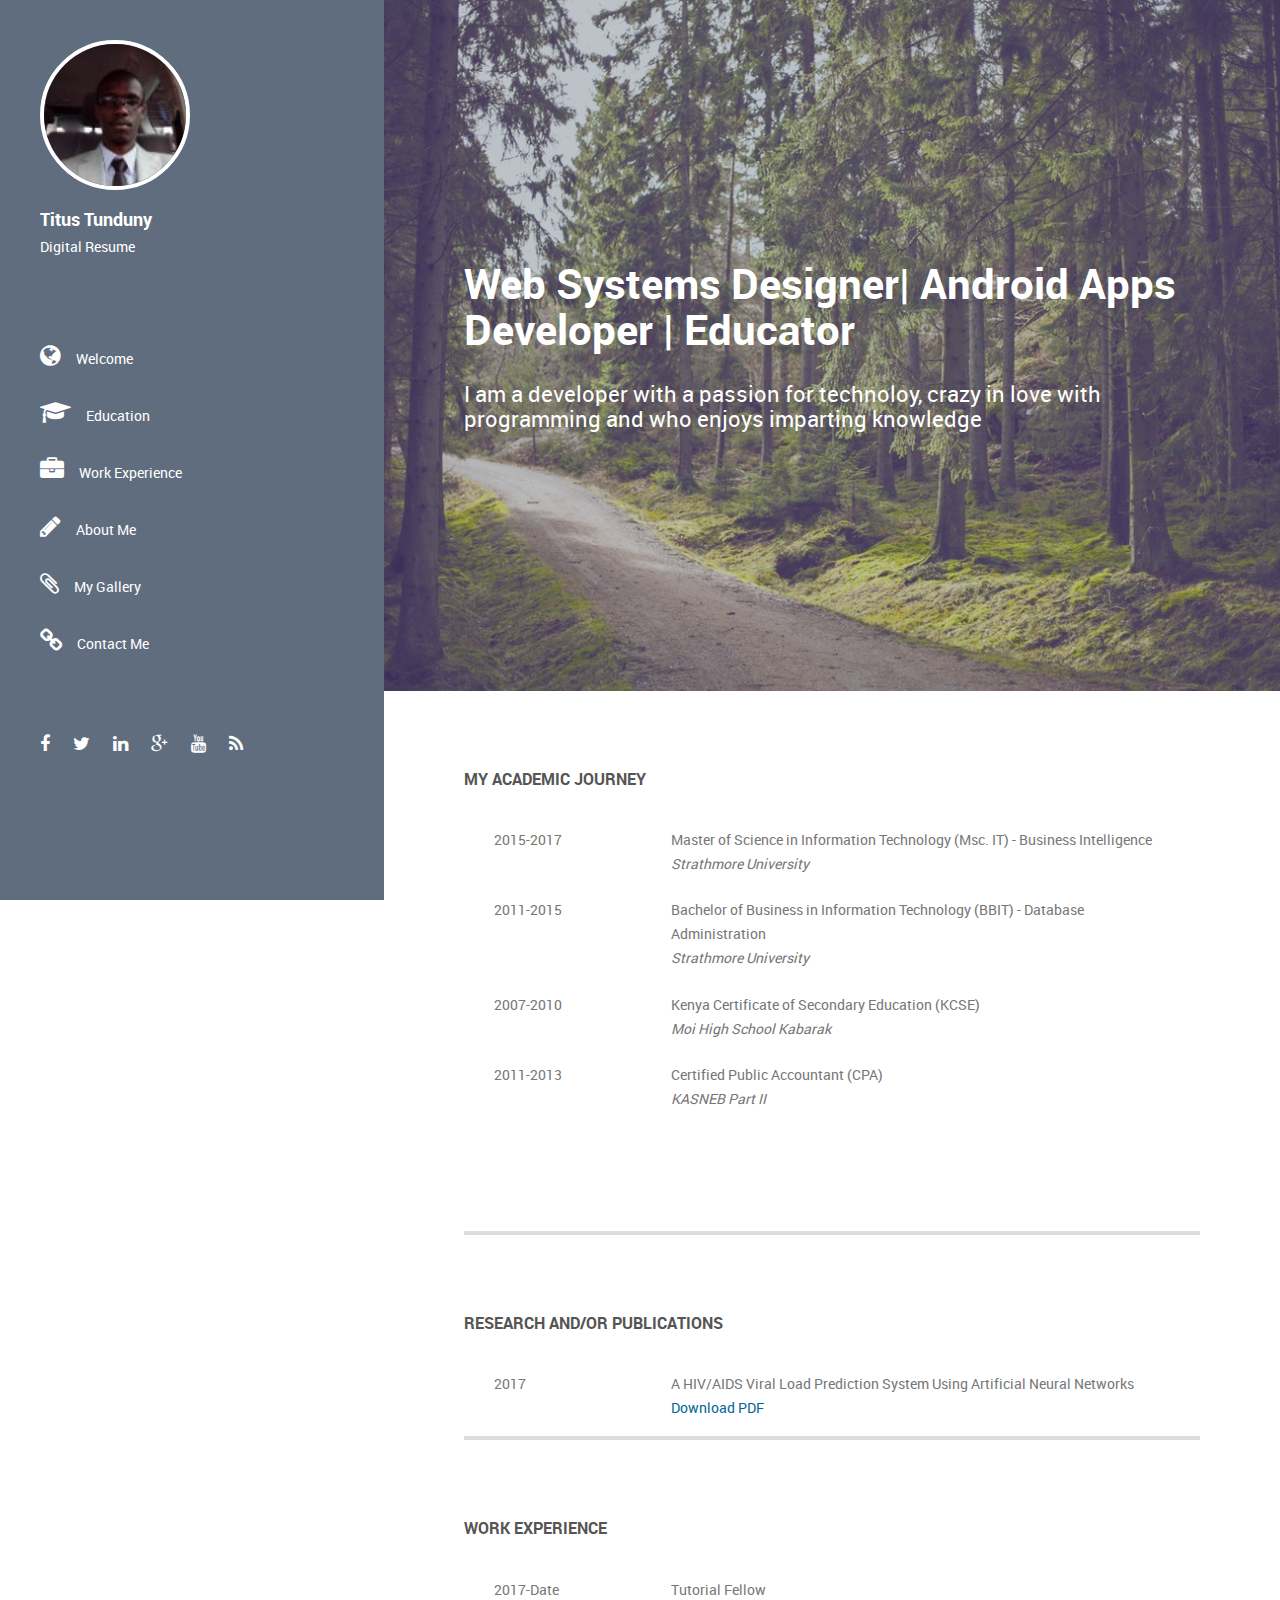
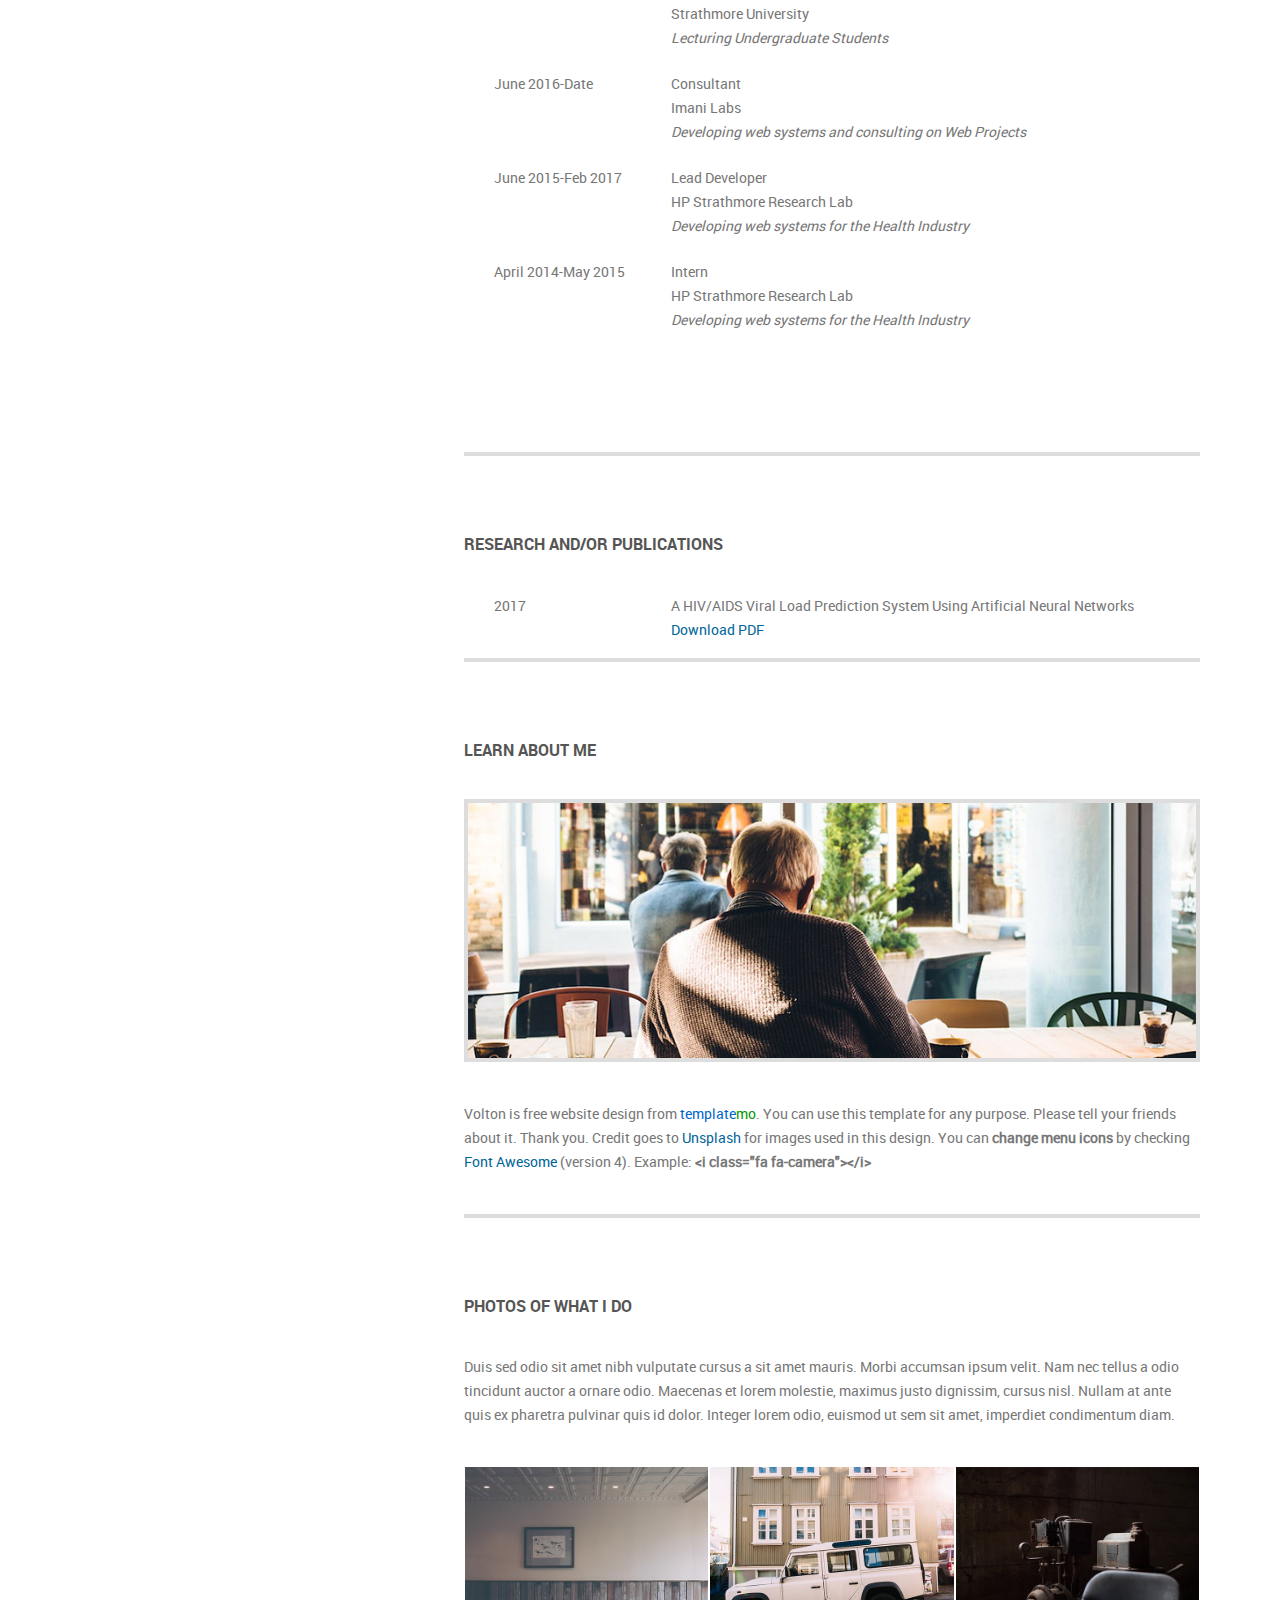
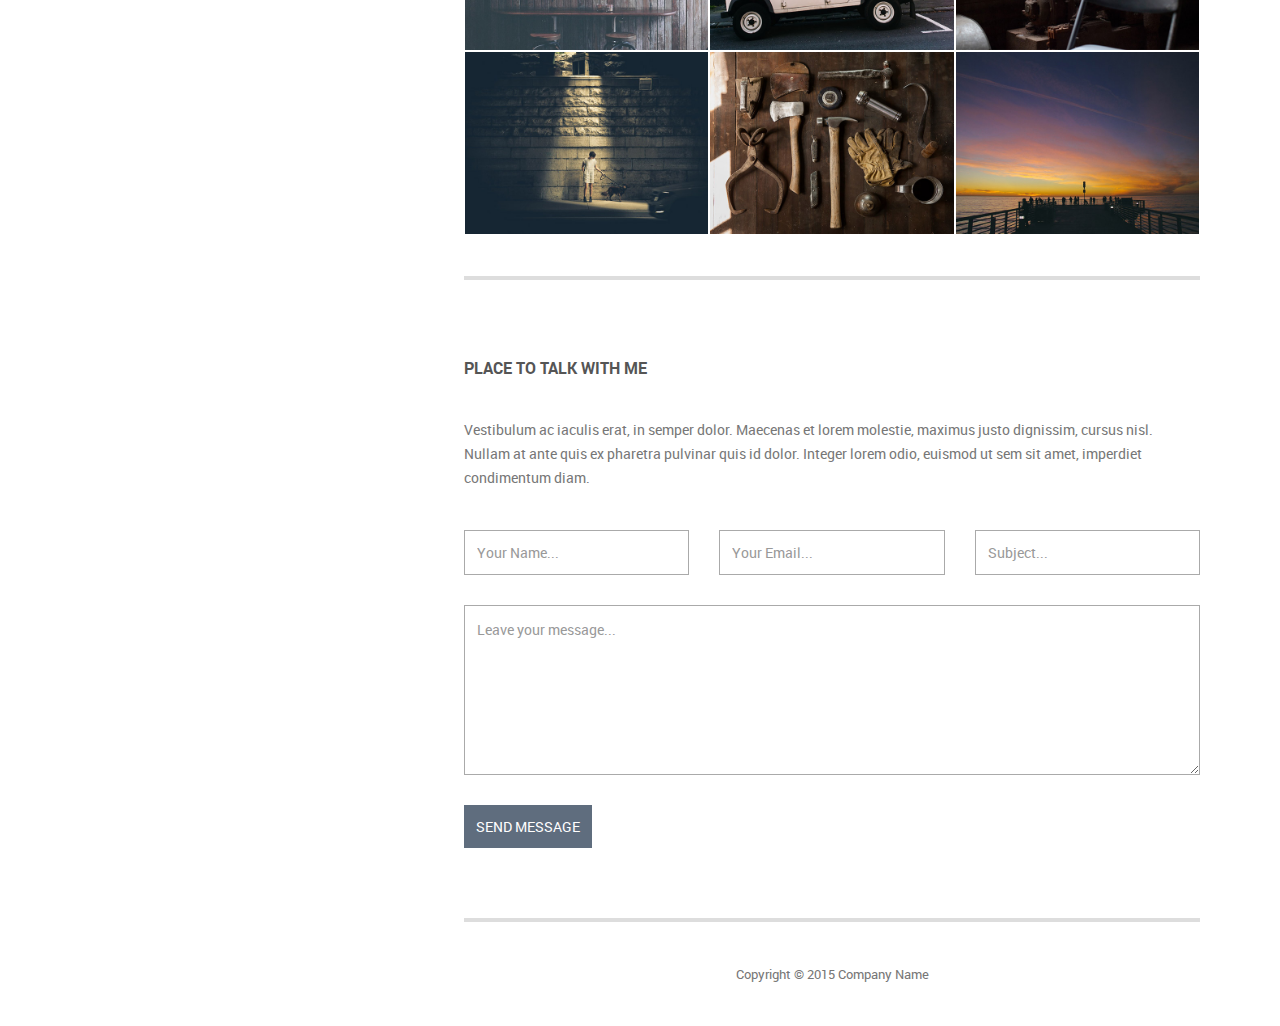
==== index.html @ 6cfdad24 "Initial Commit Files" ====
<!DOCTYPE html>
<!--[if lt IE 7]>      <html class="no-js lt-ie9 lt-ie8 lt-ie7"> <![endif]-->
<!--[if IE 7]>         <html class="no-js lt-ie9 lt-ie8"> <![endif]-->
<!--[if IE 8]>         <html class="no-js lt-ie9"> <![endif]-->
<!--[if gt IE 8]><!--> <html class="no-js"> <!--<![endif]-->
    <head>
        <meta charset="utf-8">
        <meta http-equiv="X-UA-Compatible" content="IE=edge">
        <title>Titus Tunduny| Resume </title>
        <meta name="description" content="">
        <!-- 
    	Volton Template
    	http://www.templatemo.com/tm-441-volton
        -->
        <meta name="viewport" content="width=device-width, initial-scale=1">
        
        <link rel="stylesheet" href="css/normalize.css">
        <link rel="stylesheet" href="css/font-awesome.css">
        <link rel="stylesheet" href="css/bootstrap.min.css">
        <link rel="stylesheet" href="css/templatemo-style.css">
        <script src="js/vendor/modernizr-2.6.2.min.js"></script>
    </head>
    <body>
        <!--[if lt IE 7]>
            <p class="browsehappy">You are using an <strong>outdated</strong> browser. Please <a href="http://browsehappy.com/">upgrade your browser</a> to improve your experience.</p>
        <![endif]-->
    
        <div class="responsive-header visible-xs visible-sm">
            <div class="container">
                <div class="row">
                    <div class="col-md-12">
                        <div class="top-section">
                            <div class="profile-image">
                                <img src="img/profile1.jpg" alt="Volton">
                            </div>
                            <div class="profile-content">
                                <h3 class="profile-title">Titus Tunduny</h3>
                                <p class="profile-description">Digital Resume</p>
                            </div>
                        </div>
                    </div>
                </div>
                <a href="#" class="toggle-menu"><i class="fa fa-bars"></i></a>
                <div class="main-navigation responsive-menu">
                    <ul class="navigation">
                        <li><a href="#top"><i class="fa fa-home"></i>Home</a></li>
                        <li><a href="#education"><i class="fa fa-graduation-cap"></i>Education</a></li>
                        <li><a href="#work-experience"><i class="fa fa-briefcase"></i>Work Experience</a></li>
                        <li><a href="#about"><i class="fa fa-user"></i>About Me</a></li>
                        <li><a href="#projects"><i class="fa fa-newspaper-o"></i>My Gallery</a></li>
                        <li><a href="#contact"><i class="fa fa-envelope"></i>Contact Me</a></li>
                    </ul>
                </div>
            </div>
        </div>

        <!-- SIDEBAR -->
        <div class="sidebar-menu hidden-xs hidden-sm">
            <div class="top-section">
                <div class="profile-image">
                    <img src="img/profile1.jpg" alt="Volton">
                </div>
                <h3 class="profile-title">Titus Tunduny</h3>
                <p class="profile-description">Digital Resume</p>
            </div> <!-- top-section -->
            <div class="main-navigation">
                <ul class="navigation">
                    <li><a href="#top"><i class="fa fa-globe"></i>Welcome</a></li>
                    <li><a href="#education"><i class="fa fa-graduation-cap"></i>Education</a></li>
                    <li><a href="#work-experience"><i class="fa fa-briefcase"></i>Work Experience</a></li>
                    <li><a href="#about"><i class="fa fa-pencil"></i>About Me</a></li>
                    <li><a href="#projects"><i class="fa fa-paperclip"></i>My Gallery</a></li>
                    <li><a href="#contact"><i class="fa fa-link"></i>Contact Me</a></li>
                </ul>
            </div> <!-- .main-navigation -->
            <div class="social-icons">
                <ul>
                    <li><a href="#"><i class="fa fa-facebook"></i></a></li>
                    <li><a href="#"><i class="fa fa-twitter"></i></a></li>
                    <li><a href="#"><i class="fa fa-linkedin"></i></a></li>
                    <li><a href="#"><i class="fa fa-google-plus"></i></a></li>
                    <li><a href="#"><i class="fa fa-youtube"></i></a></li>
                    <li><a href="#"><i class="fa fa-rss"></i></a></li>
                </ul>
            </div> <!-- .social-icons -->
        </div> <!-- .sidebar-menu -->
        

        <div class="banner-bg" id="top">
            <div class="banner-overlay"></div>
            <div class="welcome-text">
                <h2>Web Systems Designer| Android Apps Developer | Educator</h2>
                <h5>I am a developer with a passion for technoloy, crazy in love with programming and who enjoys imparting knowledge</h5>
            </div>
        </div>

        <!-- MAIN CONTENT -->
        <div class="main-content">
            <div class="fluid-container">
                <style type="text/css">
                    .academic{
                        margin-top: 3%;
                    }

                </style>
                <div class="content-wrapper">
                    <!-- Eduction -->
                    <div class="page-section" id="education">
                    <div class="row">
                        <div class="col-md-12">
                            <h4 class="widget-title">My Academic Journey</h4>
                            <div class="col-md-12">
                                <div class="col-md-3">2015-2017</div>
                                <div class="col-md-9">
                                    <p><span class="upper">Master of Science in Information Technology (Msc. IT) - Business Intelligence</span></p>
                                    <p><i><span class="lower">Strathmore University</span></i></p>
                                </div>                                
                            </div>
                            <br/>
                            <div class="col-md-12 academic">
                                <div class="col-md-3">2011-2015</div>
                                <div class="col-md-9">
                                    <p><span class="upper">Bachelor of Business in Information Technology (BBIT) - Database Administration</span></p>
                                    <p><i><span class="lower">Strathmore University</span></i></p>
                                </div>                                
                            </div>
                            <br/>
                            <div class="col-md-12 academic">
                                <div class="col-md-3">2007-2010</div>
                                <div class="col-md-9">
                                    <p><span class="upper">Kenya Certificate of Secondary Education (KCSE)</span></p>
                                    <p><i><span class="lower">Moi High School Kabarak</span></i></p>                                    
                                </div>                                
                            </div>
                            <br/>
                            <div class="col-md-12 academic">
                                <div class="col-md-3">2011-2013</div>
                                <div class="col-md-9">
                                    <p><span class="upper">Certified Public Accountant (CPA)</span></p>
                                    <p><i><span class="lower">KASNEB Part II</span></i></p>
                                </div>                                
                            </div>
                            
                            
                        </div>

                        <div class="col-md-12 page-section">
                            <hr>
                            <h4 class="widget-title page-section">Research and/or Publications</h4>
                            <div class="col-md-12">
                                <div class="col-md-3">2017</div>
                                <div class="col-md-9">
                                    <p><span class="upper">A HIV/AIDS Viral Load Prediction System Using Artificial Neural Networks</span></p>
                                    <p><span class="lower"><a href="">Download PDF</a></span></p>
                                </div>                                
                            </div>
                            <br/>                                                        
                            <hr>
                        </div>
                    </div> 
                    <!-- #education -->
                    </div>

                    <!-- Work Experience -->
                    <div class="page-section" id="work-experience">
                    <div class="row">
                        <div class="col-md-12">
                            <h4 class="widget-title">Work Experience</h4>
                            <div class="col-md-12">
                                <div class="col-md-3">2017-Date</div>
                                <div class="col-md-9">
                                    <p><span class="upper">Tutorial Fellow</span></p>
                                    <p><span class="lower">Strathmore University</span></p>
                                    <p><i><span class="lower">Lecturing Undergraduate Students</span></i></p>
                                </div>                                
                            </div>
                            <div class="col-md-12 academic">
                                <div class="col-md-3">June 2016-Date</div>
                                <div class="col-md-9">
                                    <p><span class="upper">Consultant</span></p>
                                    <p><span class="lower">Imani Labs</span></p>
                                    <p><i><span class="lower">Developing web systems and consulting on Web Projects</span></i></p>
                                </div>                                
                            </div>
                            <div class="col-md-12 academic">
                                <div class="col-md-3">June 2015-Feb 2017</div>
                                <div class="col-md-9">
                                    <p><span class="upper">Lead Developer</span></p>
                                    <p><span class="lower">HP Strathmore Research Lab</span></p>
                                    <p><i><span class="lower">Developing web systems for the Health Industry</span></i></p>
                                </div>                                
                            </div>

                            <div class="col-md-12 academic">
                                <div class="col-md-3">April 2014-May 2015</div>
                                <div class="col-md-9">
                                    <p><span class="upper">Intern</span></p>
                                    <p><span class="lower">HP Strathmore Research Lab</span></p>
                                    <p><i><span class="lower">Developing web systems for the Health Industry</span></i></p>
                                </div>                                
                            </div>

                            
                        </div>

                        <div class="col-md-12 page-section">
                            <hr>
                            <h4 class="widget-title page-section">Research and/or Publications</h4>
                            <div class="col-md-12">
                                <div class="col-md-3">2017</div>
                                <div class="col-md-9">
                                    <p><span class="upper">A HIV/AIDS Viral Load Prediction System Using Artificial Neural Networks</span></p>
                                    <p><span class="lower"><a href="">Download PDF</a></span></p>
                                </div>                                
                            </div>
                            <br/>                                                        
                            <hr>
                        </div>
                    </div> 
                    <!-- #education -->
                    </div>
                    <!-- ABOUT -->
                    <div class="page-section" id="about">
                    <div class="row">
                        <div class="col-md-12">
                            <h4 class="widget-title">Learn About Me</h4>
                            <div class="about-image">
                                <img src="img/8.jpg" alt="about me">
                            </div>
                            <p>Volton is free website design from <span class="blue">template</span><span class="green">mo</span>. You can use this template for any purpose. Please tell your friends about it. Thank you. Credit goes to <a rel="nofollow" href="http://unsplash.com" target="_parent">Unsplash</a> for images used in this design. You can <strong>change menu icons</strong> by checking <a rel="nofollow" href="http://fontawesome.info/font-awesome-icon-world-map/" target="_parent">Font Awesome</a> (version 4). Example: <strong>&lt;i class=&quot;fa fa-camera&quot;&gt;&lt;/i&gt;</strong></p>
                            <hr>
                        </div>
                    </div> <!-- #about -->
                    </div>
                    
                    <!-- PROJECTS -->
                    <div class="page-section" id="projects">
                    <div class="row">
                        <div class="col-md-12">
                            <h4 class="widget-title">PHOTOS OF WHAT I DO</h4>
                            <p>Duis sed odio sit amet nibh vulputate cursus a sit amet mauris. Morbi accumsan ipsum velit. Nam nec tellus a odio tincidunt auctor a ornare odio. Maecenas et lorem molestie, maximus justo dignissim, cursus nisl. Nullam at ante quis ex pharetra pulvinar quis id dolor. Integer lorem odio, euismod ut sem sit amet, imperdiet condimentum diam.</p>
                        </div>
                    </div>
                    <div class="row projects-holder">
                        <div class="col-md-4 col-sm-6">
                            <div class="project-item">
                                <img src="img/1.jpg" alt="">
                                <div class="project-hover">
                                    <div class="inside">
                                        <h5><a href="#">Pellentesque porta ligula</a></h5>
                                        <p>Lorem ipsum dolor sit amet, consectetur adipiscing elit. Aliquam cursus</p>
                                    </div>
                                </div>
                            </div>
                        </div>
                        <div class="col-md-4 col-sm-6">
                            <div class="project-item">
                                <img src="img/2.jpg" alt="">
                                <div class="project-hover">
                                    <div class="inside">
                                        <h5><a href="#">Pellentesque porta ligula</a></h5>
                                        <p>Lorem ipsum dolor sit amet, consectetur adipiscing elit. Aliquam cursus</p>
                                    </div>
                                </div>
                            </div>
                        </div>
                        <div class="col-md-4 col-sm-6">
                            <div class="project-item">
                                <img src="img/3.jpg" alt="">
                                <div class="project-hover">
                                    <div class="inside">
                                        <h5><a href="#">Pellentesque porta ligula</a></h5>
                                        <p>Lorem ipsum dolor sit amet, consectetur adipiscing elit. Aliquam cursus.</p>
                                    </div>
                                </div>
                            </div>
                        </div>
                        <div class="col-md-4 col-sm-6">
                            <div class="project-item">
                                <img src="img/4.jpg" alt="">
                                <div class="project-hover">
                                    <div class="inside">
                                        <h5><a href="#">Pellentesque porta ligula</a></h5>
                                        <p>Quisque mattis sit amet dolor eu scelerisque. Vivamus bibendum massa et nisl tempus commodo.</p>
                                    </div>
                                </div>
                            </div>
                        </div>
                        <div class="col-md-4 col-sm-6">
                            <div class="project-item">
                                <img src="img/5.jpg" alt="">
                                <div class="project-hover">
                                    <div class="inside">
                                        <h5><a href="#">Pellentesque porta ligula</a></h5>
                                        <p>Quisque mattis sit amet dolor eu scelerisque. Vivamus bibendum massa et nisl tempus commodo.</p>
                                    </div>
                                </div>
                            </div>
                        </div>
                        <div class="col-md-4 col-sm-6">
                            <div class="project-item">
                                <img src="img/6.jpg" alt="">
                                <div class="project-hover">
                                    <div class="inside">
                                        <h5><a href="#">Pellentesque porta ligula</a></h5>
                                        <p>Quisque mattis sit amet dolor eu scelerisque. Vivamus bibendum massa et nisl tempus commodo.</p>
                                    </div>
                                </div>
                            </div>
                        </div>
                    </div> <!-- .projects-holder -->
                    </div>
                    <hr>

                    <!-- CONTACT -->
                    <div class="page-section" id="contact">
                    <div class="row">
                        <div class="col-md-12">
                            <h4 class="widget-title">PLACE TO TALK WITH ME</h4>
                            <p>Vestibulum ac iaculis erat, in semper dolor. Maecenas et lorem molestie, maximus justo dignissim, cursus nisl. Nullam at ante quis ex pharetra pulvinar quis id dolor. Integer lorem odio, euismod ut sem sit amet, imperdiet condimentum diam.</p>
                        </div>
                    </div>
                    <div class="row">
                        <form action="#" method="post" class="contact-form">
                            <fieldset class="col-md-4 col-sm-6">
                                <input type="text" id="your-name" placeholder="Your Name...">
                            </fieldset>
                            <fieldset class="col-md-4 col-sm-6">
                                <input type="email" id="email" placeholder="Your Email...">
                            </fieldset>
                            <fieldset class="col-md-4 col-sm-12">
                                <input type="text" id="your-subject" placeholder="Subject...">
                            </fieldset>
                            <fieldset class="col-md-12 col-sm-12">
                                <textarea name="message" id="message" cols="30" rows="6" placeholder="Leave your message..."></textarea>
                            </fieldset>
                            <fieldset class="col-md-12 col-sm-12">
                                <input type="submit" class="button big default" value="Send Message">
                            </fieldset>
                        </form>
                    </div> <!-- .contact-form -->
                    </div>
                    <hr>

                    <div class="row" id="footer">
                        <div class="col-md-12 text-center">
                            <p class="copyright-text">Copyright &copy; 2015 Company Name</p>
                        </div>
                    </div>

                </div>

            </div>
        </div>

        <script src="js/vendor/jquery-1.10.2.min.js"></script>
        <script src="js/min/plugins.min.js"></script>
        <script src="js/min/main.min.js"></script>

    </body>
</html>
---- css/templatemo-style.css ----
/*

Volton Template

http://www.templatemo.com/tm-441-volton

*/

@font-face {
  font-family: 'robotolight';
  src: url("../fonts/Roboto-Light-webfont.eot");
  src: url("../fonts/Roboto-Light-webfont.eot?#iefix") format("embedded-opentype"), url("../fonts/Roboto-Light-webfont.woff") format("woff"), url("../fonts/Roboto-Light-webfont.ttf") format("truetype"), url("../fonts/Roboto-Light-webfont.svg#robotolight") format("svg");
  font-weight: normal;
  font-style: normal;
}
@font-face {
  font-family: 'robotoregular';
  src: url("../fonts/Roboto-Regular-webfont.eot");
  src: url("../fonts/Roboto-Regular-webfont.eot?#iefix") format("embedded-opentype"), url("../fonts/Roboto-Regular-webfont.woff") format("woff"), url("../fonts/Roboto-Regular-webfont.ttf") format("truetype"), url("../fonts/Roboto-Regular-webfont.svg#robotoregular") format("svg");
  font-weight: normal;
  font-style: normal;
}
@font-face {
  font-family: 'robotobold';
  src: url("../fonts/Roboto-Bold-webfont.eot");
  src: url("../fonts/Roboto-Bold-webfont.eot?#iefix") format("embedded-opentype"), url("../fonts/Roboto-Bold-webfont.woff") format("woff"), url("../fonts/Roboto-Bold-webfont.ttf") format("truetype"), url("../fonts/Roboto-Bold-webfont.svg#robotobold") format("svg");
  font-weight: normal;
  font-style: normal;
}
/*---------------------------------------------------------
 1. Reset
-------------------------------------------------------- */
html, body, div, span, applet, object, iframe, h1, h2, h3, h4, h5, h6, p, blockquote, pre, a, abbr, acronym, address, big, cite, code, del, dfn, em, img, ins, kbd, q, s, samp, small, strike, strong, sub, sup, tt, var, b, u, i, center, dl, dt, dd, ol, ul, li, fieldset, form, label, legend, table, caption, tbody, tfoot, thead, tr, th, td, article, aside, canvas, details, embed, figure, figcaption, footer, header, hgroup, menu, nav, output, ruby, section, summary, time, mark, audio, video {
  margin: 0;
  padding: 0;
  border: 0;
  font-size: 100%;
  vertical-align: baseline;
}

.blue {
	color: #06C;
}

.green {
	color: #090;
}

main {
  display: block;
}

body {
  line-height: 1;
}

ol,
ul {
  list-style: none;
}

blockquote,
q {
  quotes: none;
}

blockquote:before,
blockquote:after {
  content: '';
  content: none;
}

table {
  border-collapse: collapse;
  border-spacing: 0;
}

html {
  font-size: 100%;
  -webkit-text-size-adjust: 100%;
  -ms-text-size-adjust: 100%;
}

a:focus {
  outline: none;
}

article,
aside,
details,
figcaption,
figure,
footer,
header,
hgroup,
nav,
section {
  display: block;
}

audio,
canvas,
video {
  display: inline-block;
  *display: inline;
  *zoom: 1;
}

audio:not([controls]) {
  display: none;
}

sub,
sup {
  line-height: 0;
  position: relative;
  vertical-align: baseline;
}

sup {
  top: -.5em;
}

sub {
  bottom: -.25em;
}

img {
  border: 0;
  -ms-interpolation-mode: bicubic;
}

button,
input,
select,
textarea {
  font-size: 100%;
  margin: 0;
  vertical-align: baseline;
  *vertical-align: middle;
}

button,
input {
  line-height: normal;
  *overflow: visible;
}

button::-moz-focus-inner,
input::-moz-focus-inner {
  border: 0;
  padding: 0;
}

button,
input[type="button"],
input[type="reset"],
input[type="submit"] {
  cursor: pointer;
  -webkit-appearance: button;
}

input[type="search"] {
  -webkit-appearance: textfield;
}

input[type="search"]:-webkit-search-decoration {
  -webkit-appearance: none;
}

textarea {
  overflow: auto;
  vertical-align: top;
}

/*---------------------------------------------------------
 2. Basic Style
-------------------------------------------------------- */
body {
  font-size: 14px;
  line-height: 24px;
  color: #777777;
  font-family: 'robotoregular';
  overflow-x: hidden;
}

a {
  color: #006699;
  -webkit-transition: all 150ms ease-in-out;
  -moz-transition: all 150ms ease-in-out;
  -ms-transition: all 150ms ease-in-out;
  -o-transition: all 150ms ease-in-out;
  transition: all 150ms ease-in-out;
  text-decoration: none !important;
}
a:hover {
  color: #555555;
}

h1, h2, h3, h4, h5 {
  color: #555555;
}

::-webkit-input-placeholder {
  color: #999999;
}

:-moz-placeholder {
  /* Firefox 18- */
  color: #999999;
}

::-moz-placeholder {
  /* Firefox 19+ */
  color: #999999;
}

:-ms-input-placeholder {
  color: #999999;
}

.main-content,
.banner-bg {
  float: right;
  width: 77%;
}
@media screen and (max-width: 1290px) {
  .main-content,
  .banner-bg {
    width: 70%;
  }
}
@media screen and (max-width: 992px) {
  .main-content,
  .banner-bg {
    width: 100%;
  }
}

.content-wrapper {
  padding: 0 80px;
}
@media screen and (max-width: 992px) {
  .content-wrapper {
    padding: 0 30px;
  }
}

h4.widget-title {
  font-size: 16px;
  font-family: 'robotobold';
  text-transform: uppercase;
  margin-bottom: 40px;
}

hr {
  position: relative;
  outline: 0;
  border: 0;
  width: 100%;
  height: 4px;
  background: #dddddd;
  margin-top: 40px;
  margin-bottom: 0;
}

.page-section {
  padding-top: 80px;
}

/*---------------------------------------------------------
 3. Header
-------------------------------------------------------- */
.sidebar-menu {
  float: left;
  width: 23%;
  height: 100%;
  position: fixed;
  background-color: #5f6d7e;
  color: white;
  overflow-y: hidden;
}
@media screen and (max-width: 1290px) {
  .sidebar-menu {
    overflow-y: scroll;
    width: 30%;
  }
}

.top-section {
  padding: 40px;
}

.profile-image {
  width: 150px;
  height: 150px;
  border: 4px solid white;
  -webkit-border-radius: 75px;
  border-radius: 75px;
  overflow: hidden;
  margin-bottom: 20px;
}
.profile-image img {
  width: 100%;
}

h3.profile-title {
  margin-bottom: 5px;
  color: white;
  font-size: 18px;
  font-family: 'robotobold';
}

.main-navigation {
  margin: 30px 0;
}
.main-navigation li {
  display: block;
}
.main-navigation li a {
  padding: 15px 40px;
  display: block;
  color: white;
  font-size: 14px;
}
.main-navigation li a i {
  margin-right: 15px;
  font-size: 24px;
}
.main-navigation li a:hover {
  background: #5b6878;
}
.main-navigation li a.active {
  background: #495461;
}
.main-navigation li a.active:hover {
  background: #495461;
}

.social-icons {
  display: block;
  padding: 30px 40px;
}
.social-icons li {
  display: inline-block;
  margin-right: 20px;
}
.social-icons a {
  font-size: 18px;
  color: white;
}
.social-icons a:hover {
  color: #282e35;
}

.responsive-header {
  background: #5f6d7e;
  text-align: center;
}
@media screen and (max-width: 992px) {
  .responsive-header .main-navigation {
    margin-top: 10px;
    display: none;
  }
}
@media screen and (max-width: 992px) {
  .responsive-header p {
    color: white;
  }
}
@media screen and (max-width: 992px) {
  .responsive-header .profile-image {
    float: left;
    width: 100px;
    height: 100px;
    -webkit-border-radius: 50px;
    border-radius: 50px;
    overflow: hidden;
    margin-right: 30px;
  }
  .responsive-header .profile-content {
    text-align: left;
    margin-top: 30px;
    overflow: hidden;
  }
}

@media screen and (max-width: 992px) {
  .top-section {
    padding-bottom: 0;
  }
}

@media screen and (max-width: 992px) {
  .main-navigation a {
    padding: 10px;
  }
  .main-navigation a.active {
    background: #5f6d7e !important;
  }
  .main-navigation a:hover {
    background: #5f6d7e !important;
  }
}

.toggle-menu {
  width: 100%;
  display: block;
  padding: 20px;
  margin-top: 30px;
  background: #6cc0f7;
  color: white;
  font-size: 18px;
}
.toggle-menu:hover {
  color: white;
}

/*---------------------------------------------------------
 4. Main Content
-------------------------------------------------------- */
/*------ banner ------ */
.banner-bg {
  padding: 260px 80px;
  position: relative;
  background: url("../img/7.jpg");
  background-repeat: no-repeat;
  background-position: center;
  background-size: cover;
  z-index: 2;
}

.banner-overlay {
  position: absolute;
  width: 100%;
  height: 100%;
  background: rgba(95, 109, 126, 0.4);
  top: 0;
  left: 0;
  z-index: 3;
}

.welcome-text {
  position: relative;
  z-index: 4;
}
.welcome-text h2 {
  font-size: 42px;
  font-family: 'robotobold';
  color: white;
  margin-bottom: 30px;
}
.welcome-text h5 {
  font-size: 22px;
  color: white;
}

/*------ about us ------ */
.about-image {
  overflow: hidden;
  border: 4px solid #dddddd;
  margin-bottom: 40px;
}
.about-image img {
  width: 100%;
  display: block;
}

/*------ projects ------ */
.projects-holder {
  margin-right: 0;
  margin-left: 0;
  margin-top: 40px;
}
.projects-holder .col-md-4,
.projects-holder .col-md-4 {
  padding-right: 1px;
  padding-left: 1px;
}

.project-item {
  width: 100%;
  margin-bottom: 2px;
  overflow: hidden;
  position: relative;
}
.project-item img {
  width: 100%;
  display: block;
}
.project-item:hover .project-hover {
  top: 0;
  opacity: 1;
  visibility: visible;
}

.project-hover {
  position: absolute;
  width: 100%;
  height: 100%;
  top: 40px;
  left: 0;
  background: rgba(0, 0, 0, 0.9);
  opacity: 0;
  visibility: 0;
  -webkit-transition: all 200ms linear;
  -moz-transition: all 200ms linear;
  -ms-transition: all 200ms linear;
  -o-transition: all 200ms linear;
  transition: all 200ms linear;
}
.project-hover .inside {
  position: absolute;
  width: 100%;
  left: 0;
  bottom: 0;
  padding: 30px;
}
.project-hover h5 {
  font-size: 16px;
  margin-bottom: 15px;
}
.project-hover h5 a {
  color: white;
}
.project-hover p {
  color: white;
  font-size: 13px;
  line-height: 20px;
}

/*------ contact ------ */
.contact-form {
  margin-top: 40px;
}
.contact-form input, .contact-form textarea {
  width: 100%;
  outline: 0;
  border: 1px solid #aaaaaa;
  padding: 12px;
  color: #999999;
  margin-bottom: 30px;
}
.contact-form input:focus, .contact-form textarea:focus {
  outline: 0;
}
.contact-form .button {
  width: auto;
  background: #5f6d7e;
  color: white;
  text-transform: uppercase;
  border: 0;
}

/*---------------------------------------------------------
 5. Footer
-------------------------------------------------------- */
#footer p.copyright-text {
  margin: 40px 0;
  font-size: 13px;
}
#footer p.copyright-text a {
  color: #5f6d7e;
}
#footer p.copyright-text a:hover {
  color: #6cc0f7;
}
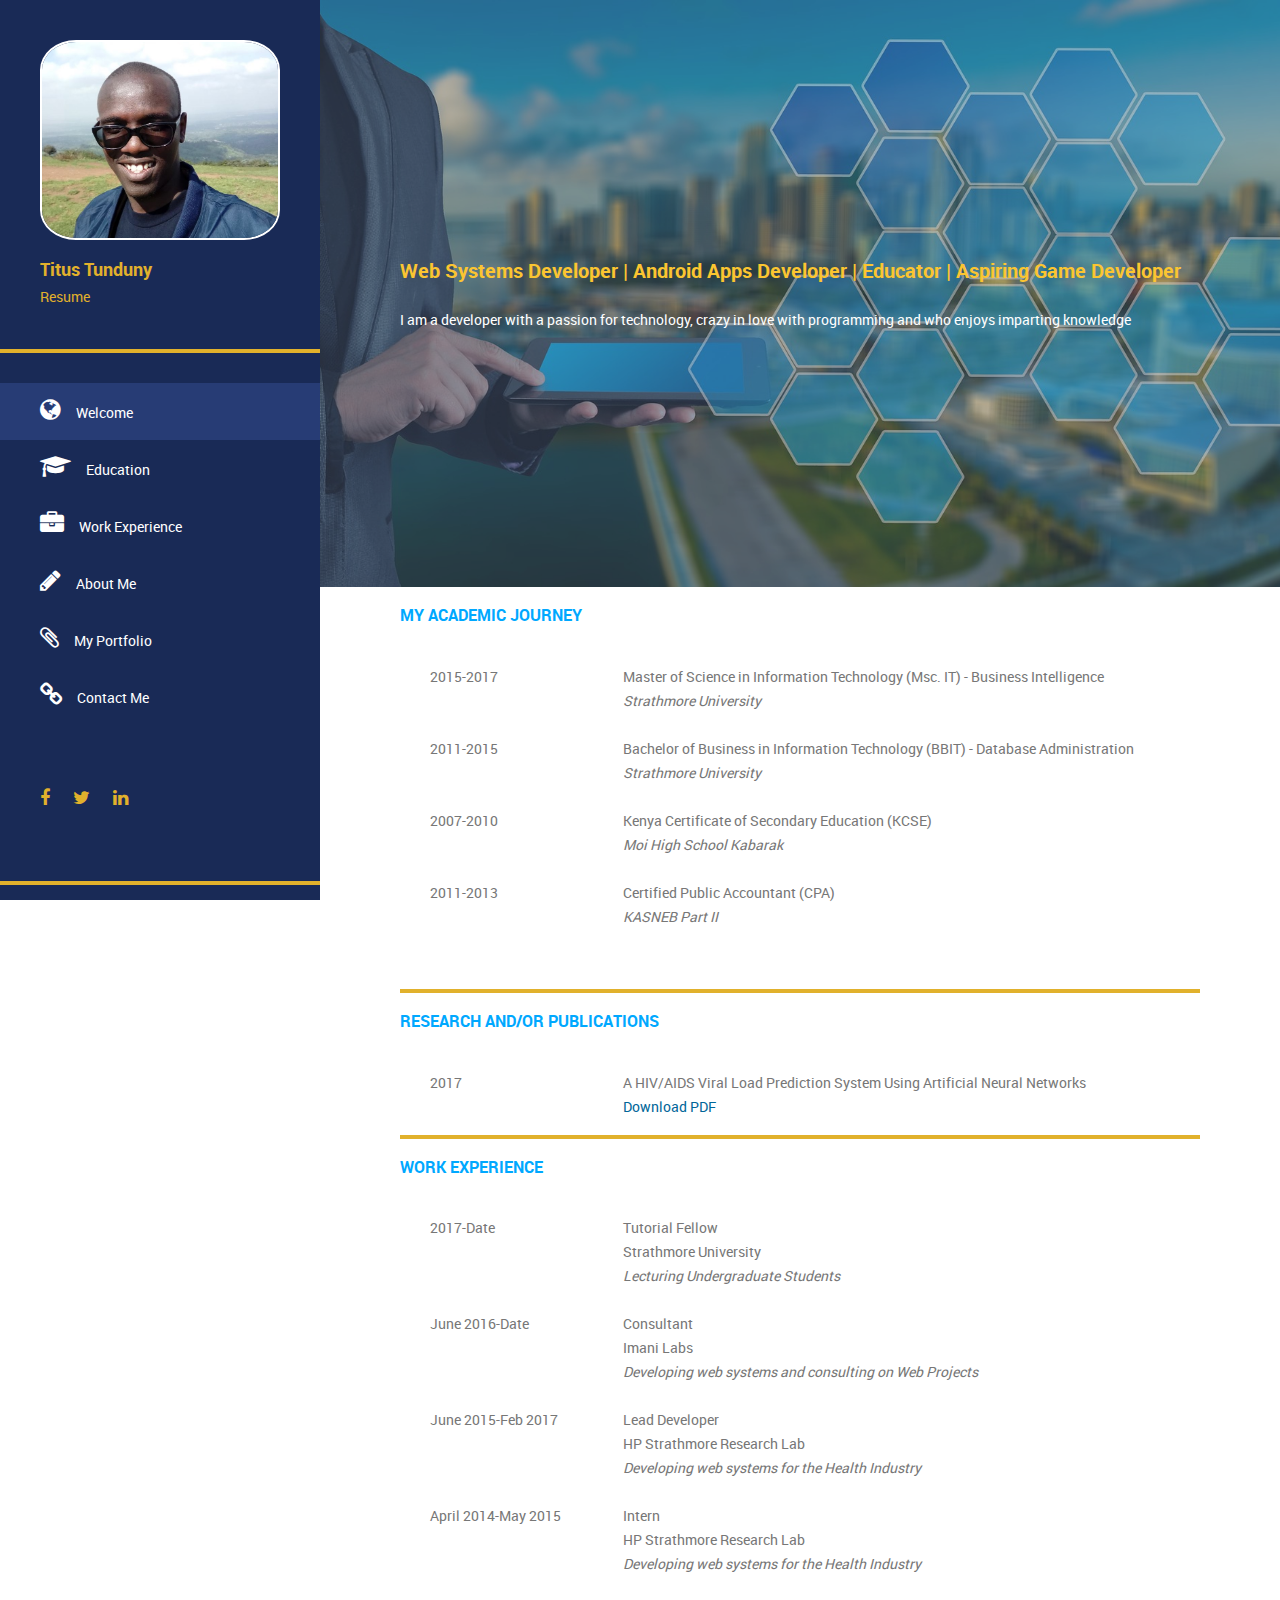
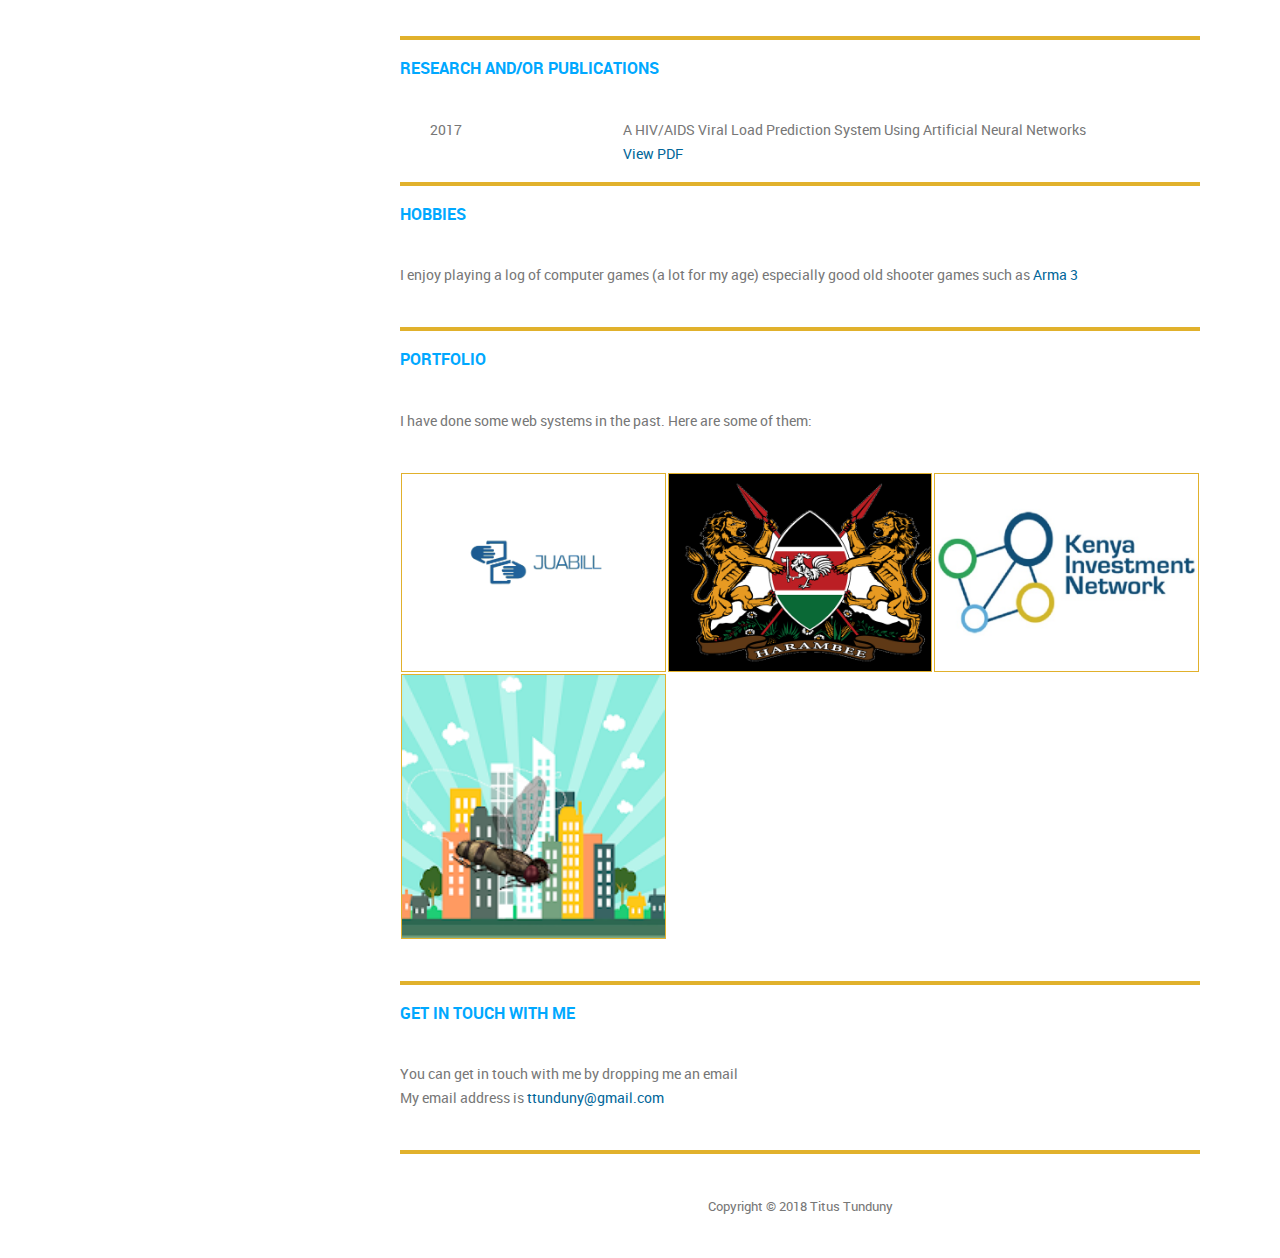
==== commit e286a1ae: "Update to the website" ====
--- a/index.html
+++ b/index.html
@@ -6,7 +6,7 @@
     <head>
         <meta charset="utf-8">
         <meta http-equiv="X-UA-Compatible" content="IE=edge">
-        <title>Titus Tunduny| Resume </title>
+        <title>Titus Tunduny | Resume </title>
         <meta name="description" content="">
         <!-- 
     	Volton Template
@@ -25,72 +25,44 @@
             <p class="browsehappy">You are using an <strong>outdated</strong> browser. Please <a href="http://browsehappy.com/">upgrade your browser</a> to improve your experience.</p>
         <![endif]-->
     
-        <div class="responsive-header visible-xs visible-sm">
-            <div class="container">
-                <div class="row">
-                    <div class="col-md-12">
-                        <div class="top-section">
-                            <div class="profile-image">
-                                <img src="img/profile1.jpg" alt="Volton">
-                            </div>
-                            <div class="profile-content">
-                                <h3 class="profile-title">Titus Tunduny</h3>
-                                <p class="profile-description">Digital Resume</p>
-                            </div>
-                        </div>
-                    </div>
-                </div>
-                <a href="#" class="toggle-menu"><i class="fa fa-bars"></i></a>
-                <div class="main-navigation responsive-menu">
-                    <ul class="navigation">
-                        <li><a href="#top"><i class="fa fa-home"></i>Home</a></li>
-                        <li><a href="#education"><i class="fa fa-graduation-cap"></i>Education</a></li>
-                        <li><a href="#work-experience"><i class="fa fa-briefcase"></i>Work Experience</a></li>
-                        <li><a href="#about"><i class="fa fa-user"></i>About Me</a></li>
-                        <li><a href="#projects"><i class="fa fa-newspaper-o"></i>My Gallery</a></li>
-                        <li><a href="#contact"><i class="fa fa-envelope"></i>Contact Me</a></li>
-                    </ul>
-                </div>
-            </div>
-        </div>
+     
 
         <!-- SIDEBAR -->
         <div class="sidebar-menu hidden-xs hidden-sm">
             <div class="top-section">
                 <div class="profile-image">
-                    <img src="img/profile1.jpg" alt="Volton">
+                    <img src="img/profile_new.jpg" alt="Profile Picture">
                 </div>
                 <h3 class="profile-title">Titus Tunduny</h3>
-                <p class="profile-description">Digital Resume</p>
+                <p class="profile-description">Resume</p>
             </div> <!-- top-section -->
+            <hr/>
             <div class="main-navigation">
                 <ul class="navigation">
                     <li><a href="#top"><i class="fa fa-globe"></i>Welcome</a></li>
                     <li><a href="#education"><i class="fa fa-graduation-cap"></i>Education</a></li>
                     <li><a href="#work-experience"><i class="fa fa-briefcase"></i>Work Experience</a></li>
                     <li><a href="#about"><i class="fa fa-pencil"></i>About Me</a></li>
-                    <li><a href="#projects"><i class="fa fa-paperclip"></i>My Gallery</a></li>
+                    <li><a href="#projects"><i class="fa fa-paperclip"></i>My Portfolio</a></li>
                     <li><a href="#contact"><i class="fa fa-link"></i>Contact Me</a></li>
                 </ul>
             </div> <!-- .main-navigation -->
             <div class="social-icons">
                 <ul>
-                    <li><a href="#"><i class="fa fa-facebook"></i></a></li>
-                    <li><a href="#"><i class="fa fa-twitter"></i></a></li>
-                    <li><a href="#"><i class="fa fa-linkedin"></i></a></li>
-                    <li><a href="#"><i class="fa fa-google-plus"></i></a></li>
-                    <li><a href="#"><i class="fa fa-youtube"></i></a></li>
-                    <li><a href="#"><i class="fa fa-rss"></i></a></li>
+                    <li><a href="https://www.facebook.com/Lylviet" target="_blank"><i class="fa fa-facebook"></i></a></li>
+                    <li><a href="https://twitter.com/cossboss" target="_blank"><i class="fa fa-twitter"></i></a></li>
+                    <li><a href="https://www.linkedin.com/in/titus-tunduny-049161a6/" target="_blank"><i class="fa fa-linkedin"></i></a></li>                                        
                 </ul>
             </div> <!-- .social-icons -->
+            <hr/>
         </div> <!-- .sidebar-menu -->
         
 
         <div class="banner-bg" id="top">
             <div class="banner-overlay"></div>
             <div class="welcome-text">
-                <h2>Web Systems Designer| Android Apps Developer | Educator</h2>
-                <h5>I am a developer with a passion for technoloy, crazy in love with programming and who enjoys imparting knowledge</h5>
+                <h2>Web Systems Developer | Android Apps Developer | Educator | Aspiring Game Developer</h2>
+                <h5>I am a developer with a passion for technology, crazy in love with programming and who enjoys imparting knowledge</h5>
             </div>
         </div>
 
@@ -210,7 +182,7 @@
                                 <div class="col-md-3">2017</div>
                                 <div class="col-md-9">
                                     <p><span class="upper">A HIV/AIDS Viral Load Prediction System Using Artificial Neural Networks</span></p>
-                                    <p><span class="lower"><a href="">Download PDF</a></span></p>
+                                    <p><span class="lower"><a href="https://su-plus.strathmore.edu/handle/11071/5684" target="_blank">View PDF</a></span></p>
                                 </div>                                
                             </div>
                             <br/>                                                        
@@ -223,11 +195,8 @@
                     <div class="page-section" id="about">
                     <div class="row">
                         <div class="col-md-12">
-                            <h4 class="widget-title">Learn About Me</h4>
-                            <div class="about-image">
-                                <img src="img/8.jpg" alt="about me">
-                            </div>
-                            <p>Volton is free website design from <span class="blue">template</span><span class="green">mo</span>. You can use this template for any purpose. Please tell your friends about it. Thank you. Credit goes to <a rel="nofollow" href="http://unsplash.com" target="_parent">Unsplash</a> for images used in this design. You can <strong>change menu icons</strong> by checking <a rel="nofollow" href="http://fontawesome.info/font-awesome-icon-world-map/" target="_parent">Font Awesome</a> (version 4). Example: <strong>&lt;i class=&quot;fa fa-camera&quot;&gt;&lt;/i&gt;</strong></p>
+                            <h4 class="widget-title">Hobbies</h4>                            
+                            <p>I enjoy playing a log of computer games (a lot for my age) especially good old shooter games such as <a rel="nofollow" href="https://arma3.com/" target="_blank">Arma 3</a></p>
                             <hr>
                         </div>
                     </div> <!-- #about -->
@@ -237,34 +206,61 @@
                     <div class="page-section" id="projects">
                     <div class="row">
                         <div class="col-md-12">
-                            <h4 class="widget-title">PHOTOS OF WHAT I DO</h4>
-                            <p>Duis sed odio sit amet nibh vulputate cursus a sit amet mauris. Morbi accumsan ipsum velit. Nam nec tellus a odio tincidunt auctor a ornare odio. Maecenas et lorem molestie, maximus justo dignissim, cursus nisl. Nullam at ante quis ex pharetra pulvinar quis id dolor. Integer lorem odio, euismod ut sem sit amet, imperdiet condimentum diam.</p>
+                            <h4 class="widget-title">PORTFOLIO</h4>
+                            
+                            <p>I have done some web systems in the past. Here are some of them:</p>
                         </div>
                     </div>
                     <div class="row projects-holder">
                         <div class="col-md-4 col-sm-6">
                             <div class="project-item">
-                                <img src="img/1.jpg" alt="">
-                                <div class="project-hover">
-                                    <div class="inside">
-                                        <h5><a href="#">Pellentesque porta ligula</a></h5>
-                                        <p>Lorem ipsum dolor sit amet, consectetur adipiscing elit. Aliquam cursus</p>
-                                    </div>
-                                </div>
-                            </div>
-                        </div>
-                        <div class="col-md-4 col-sm-6">
-                            <div class="project-item">
-                                <img src="img/2.jpg" alt="">
-                                <div class="project-hover">
-                                    <div class="inside">
-                                        <h5><a href="#">Pellentesque porta ligula</a></h5>
-                                        <p>Lorem ipsum dolor sit amet, consectetur adipiscing elit. Aliquam cursus</p>
-                                    </div>
-                                </div>
-                            </div>
-                        </div>
-                        <div class="col-md-4 col-sm-6">
+                                <img src="img/juabill.png" alt="" width="100%" height="100%">
+                                <div class="project-hover">
+                                    <div class="inside">
+                                        <h5><a href="#">Juabill</a></h5>
+                                        <p>Juabill is a Property and Utility Management System</p>
+                                        <p><a href="https://www.juabill.com" target="_blank">Visit Website</a></p>
+                                    </div>
+                                </div>
+                            </div>                          
+                        </div>
+                        <div class="col-md-4 col-sm-6">
+                            <div class="project-item">
+                                <img src="img/rtk.png" alt="">
+                                <div class="project-hover">
+                                    <div class="inside">
+                                        <h5><a href="#">Rapid Test Kits System (RTKs)</a></h5>
+                                        <p>RTK is a HIV/AIDs Testing Kits management tool, for the tracking, allocation and analytics of the kits usage coutrywide</p>
+                                        <p><a href="http://rtk.nascop.org/" target="_blank">Visit Website</a></p>
+                                    </div>
+                                </div>
+                            </div>
+                        </div>
+                         <div class="col-md-4 col-sm-6">
+                            <div class="project-item">
+                                <img src="img/kin.jpg" alt="">
+                                <div class="project-hover">
+                                    <div class="inside">
+                                        <h5><a href="#">Kenya Investment Network</a></h5>
+                                        <p>This is a website showcasing the investment potential in Kenya, and links the potential investors with locals</p>
+                                        <p><a href="http://investinkenya.co.ke/" target="_blank">Visit Website</a></p>
+                                    </div>
+                                </div>
+                            </div>
+                        </div>
+                         <div class="col-md-4 col-sm-6">
+                            <div class="project-item">
+                                <img src="img/bugsmasher.jpg" alt="">
+                                <div class="project-hover">
+                                    <div class="inside">
+                                        <h5><a href="#">Bug Smasher (Android Game)</a></h5>
+                                        <p>This is a simple android game. It was my first attemp with Unity and gaming </p>
+                                        <p><a href="https://play.google.com/store/apps/details?id=com.gtlabs.BugsExterminator" target="_blank">Visit App</a></p>
+                                    </div>
+                                </div>
+                            </div>
+                        </div>
+                        <!-- <div class="col-md-4 col-sm-6">
                             <div class="project-item">
                                 <img src="img/3.jpg" alt="">
                                 <div class="project-hover">
@@ -307,7 +303,7 @@
                                     </div>
                                 </div>
                             </div>
-                        </div>
+                        </div> -->
                     </div> <!-- .projects-holder -->
                     </div>
                     <hr>
@@ -316,11 +312,12 @@
                     <div class="page-section" id="contact">
                     <div class="row">
                         <div class="col-md-12">
-                            <h4 class="widget-title">PLACE TO TALK WITH ME</h4>
-                            <p>Vestibulum ac iaculis erat, in semper dolor. Maecenas et lorem molestie, maximus justo dignissim, cursus nisl. Nullam at ante quis ex pharetra pulvinar quis id dolor. Integer lorem odio, euismod ut sem sit amet, imperdiet condimentum diam.</p>
-                        </div>
-                    </div>
-                    <div class="row">
+                            <h4 class="widget-title">GET IN TOUCH WITH ME</h4>
+                            <p>You can get in touch with me by dropping me an email </p>
+                            <p>My email address is <a href="mailto:ttunduny@gmail.com?Subject=Hello%20again">ttunduny@gmail.com</a></p>
+                        </div>
+                    </div>
+                   <!--  <div class="row">
                         <form action="#" method="post" class="contact-form">
                             <fieldset class="col-md-4 col-sm-6">
                                 <input type="text" id="your-name" placeholder="Your Name...">
@@ -338,13 +335,13 @@
                                 <input type="submit" class="button big default" value="Send Message">
                             </fieldset>
                         </form>
-                    </div> <!-- .contact-form -->
+                    </div> .contact-form --> 
                     </div>
                     <hr>
 
                     <div class="row" id="footer">
                         <div class="col-md-12 text-center">
-                            <p class="copyright-text">Copyright &copy; 2015 Company Name</p>
+                            <p class="copyright-text">Copyright &copy; 2018 Titus Tunduny</p>
                         </div>
                     </div>
 
--- a/css/templatemo-style.css
+++ b/css/templatemo-style.css
@@ -222,12 +222,12 @@
 .main-content,
 .banner-bg {
   float: right;
-  width: 77%;
+  width: 75%;
 }
 @media screen and (max-width: 1290px) {
   .main-content,
   .banner-bg {
-    width: 70%;
+    width: 75%;
   }
 }
 @media screen and (max-width: 992px) {
@@ -251,6 +251,7 @@
   font-family: 'robotobold';
   text-transform: uppercase;
   margin-bottom: 40px;
+  color: #00a8ff;
 }
 
 hr {
@@ -259,13 +260,14 @@
   border: 0;
   width: 100%;
   height: 4px;
-  background: #dddddd;
+  /*background: #dddddd;*/
+  background:#e1b12c;
   margin-top: 40px;
   margin-bottom: 0;
 }
 
 .page-section {
-  padding-top: 80px;
+  padding-top: 20px;
 }
 
 /*---------------------------------------------------------
@@ -276,27 +278,30 @@
   width: 23%;
   height: 100%;
   position: fixed;
-  background-color: #5f6d7e;
-  color: white;
-  overflow-y: hidden;
+  /*background-color: #5f6d7e;*/
+  background-color: #192a56;
+  color: #e1b12c;
+  /*overflow-y: hidden;*/
 }
 @media screen and (max-width: 1290px) {
   .sidebar-menu {
-    overflow-y: scroll;
-    width: 30%;
+    /*overflow-y: scroll;*/
+    width: 25%;
   }
 }
 
 .top-section {
-  padding: 40px;
+  padding-top: 40px;
+  padding-left: 40px;
+  padding-right: 40px;
 }
 
 .profile-image {
-  width: 150px;
-  height: 150px;
-  border: 4px solid white;
-  -webkit-border-radius: 75px;
-  border-radius: 75px;
+  width: 100%;
+  height: 200px;
+  border: 2px solid white;
+  -webkit-border-radius: 2%;
+  border-radius: 15%;
   overflow: hidden;
   margin-bottom: 20px;
 }
@@ -306,7 +311,7 @@
 
 h3.profile-title {
   margin-bottom: 5px;
-  color: white;
+  color: #e1b12c;
   font-size: 18px;
   font-family: 'robotobold';
 }
@@ -328,13 +333,14 @@
   font-size: 24px;
 }
 .main-navigation li a:hover {
-  background: #5b6878;
+  /*background: #5b6878;*/
+  background:#487eb0;
 }
 .main-navigation li a.active {
-  background: #495461;
+  background: #273c75;
 }
 .main-navigation li a.active:hover {
-  background: #495461;
+  background: #487eb0;/*#495461;*/
 }
 
 .social-icons {
@@ -347,10 +353,10 @@
 }
 .social-icons a {
   font-size: 18px;
-  color: white;
+  color: #e1b12c;
 }
 .social-icons a:hover {
-  color: #282e35;
+  color: #487eb0;
 }
 
 .responsive-header {
@@ -423,7 +429,7 @@
 .banner-bg {
   padding: 260px 80px;
   position: relative;
-  background: url("../img/7.jpg");
+  background: url("../img/background_new.jpg");
   background-repeat: no-repeat;
   background-position: center;
   background-size: cover;
@@ -445,14 +451,15 @@
   z-index: 4;
 }
 .welcome-text h2 {
-  font-size: 42px;
+  font-size: 20px;
   font-family: 'robotobold';
-  color: white;
+  color: #fbc531;
   margin-bottom: 30px;
 }
 .welcome-text h5 {
-  font-size: 22px;
-  color: white;
+  font-size: 14px;
+  color: white;
+  align-content:  center;
 }
 
 /*------ about us ------ */
@@ -487,6 +494,7 @@
 .project-item img {
   width: 100%;
   display: block;
+  border: 1px solid #e1b12c;
 }
 .project-item:hover .project-hover {
   top: 0;
@@ -500,7 +508,8 @@
   height: 100%;
   top: 40px;
   left: 0;
-  background: rgba(0, 0, 0, 0.9);
+  background:rgba(64, 115, 158,0.9);
+  /*background: rgba(0, 0, 0, 0.9);*/
   opacity: 0;
   visibility: 0;
   -webkit-transition: all 200ms linear;
@@ -515,6 +524,7 @@
   left: 0;
   bottom: 0;
   padding: 30px;
+  text-align: center;
 }
 .project-hover h5 {
   font-size: 16px;
@@ -525,6 +535,11 @@
 }
 .project-hover p {
   color: white;
+  font-size: 13px;
+  line-height: 20px;
+}
+.project-hover a {
+  color: #e1b12c;
   font-size: 13px;
   line-height: 20px;
 }
@@ -560,7 +575,7 @@
   font-size: 13px;
 }
 #footer p.copyright-text a {
-  color: #5f6d7e;
+  color: #192a56;
 }
 #footer p.copyright-text a:hover {
   color: #6cc0f7;
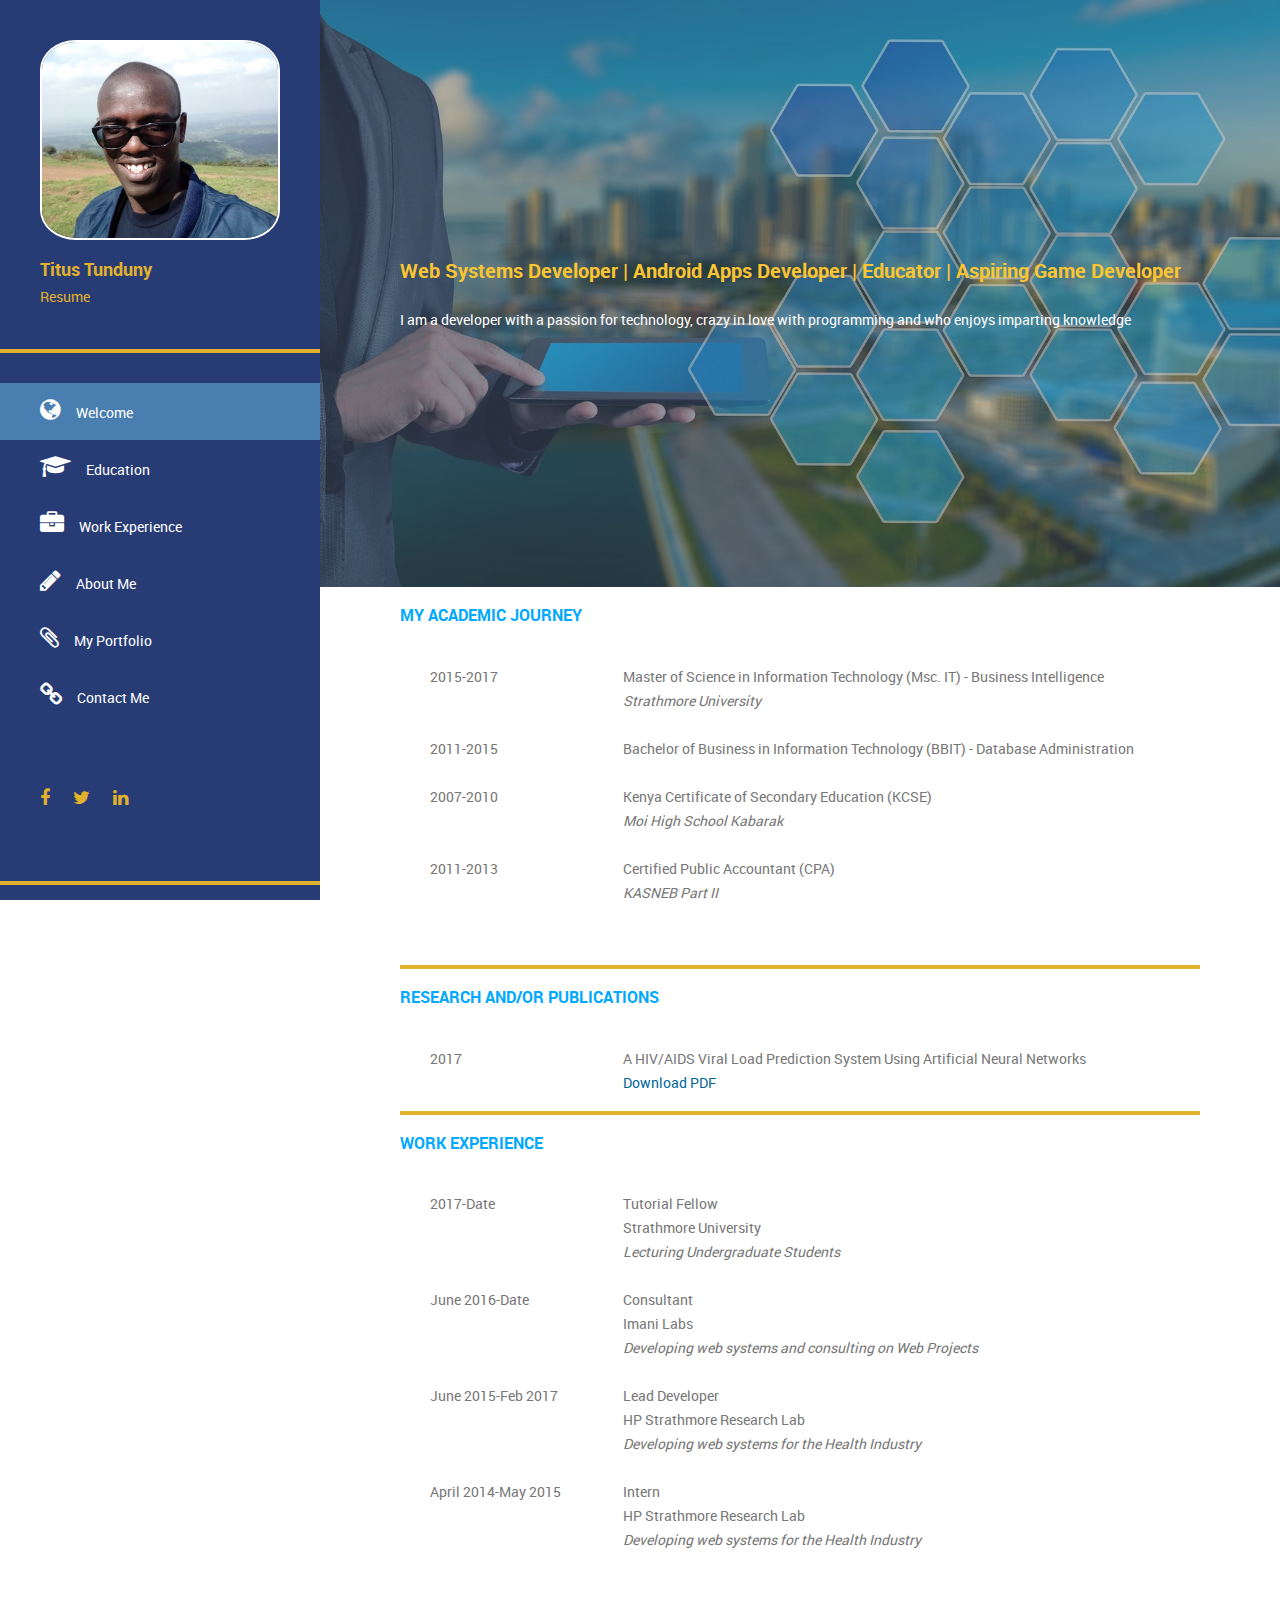
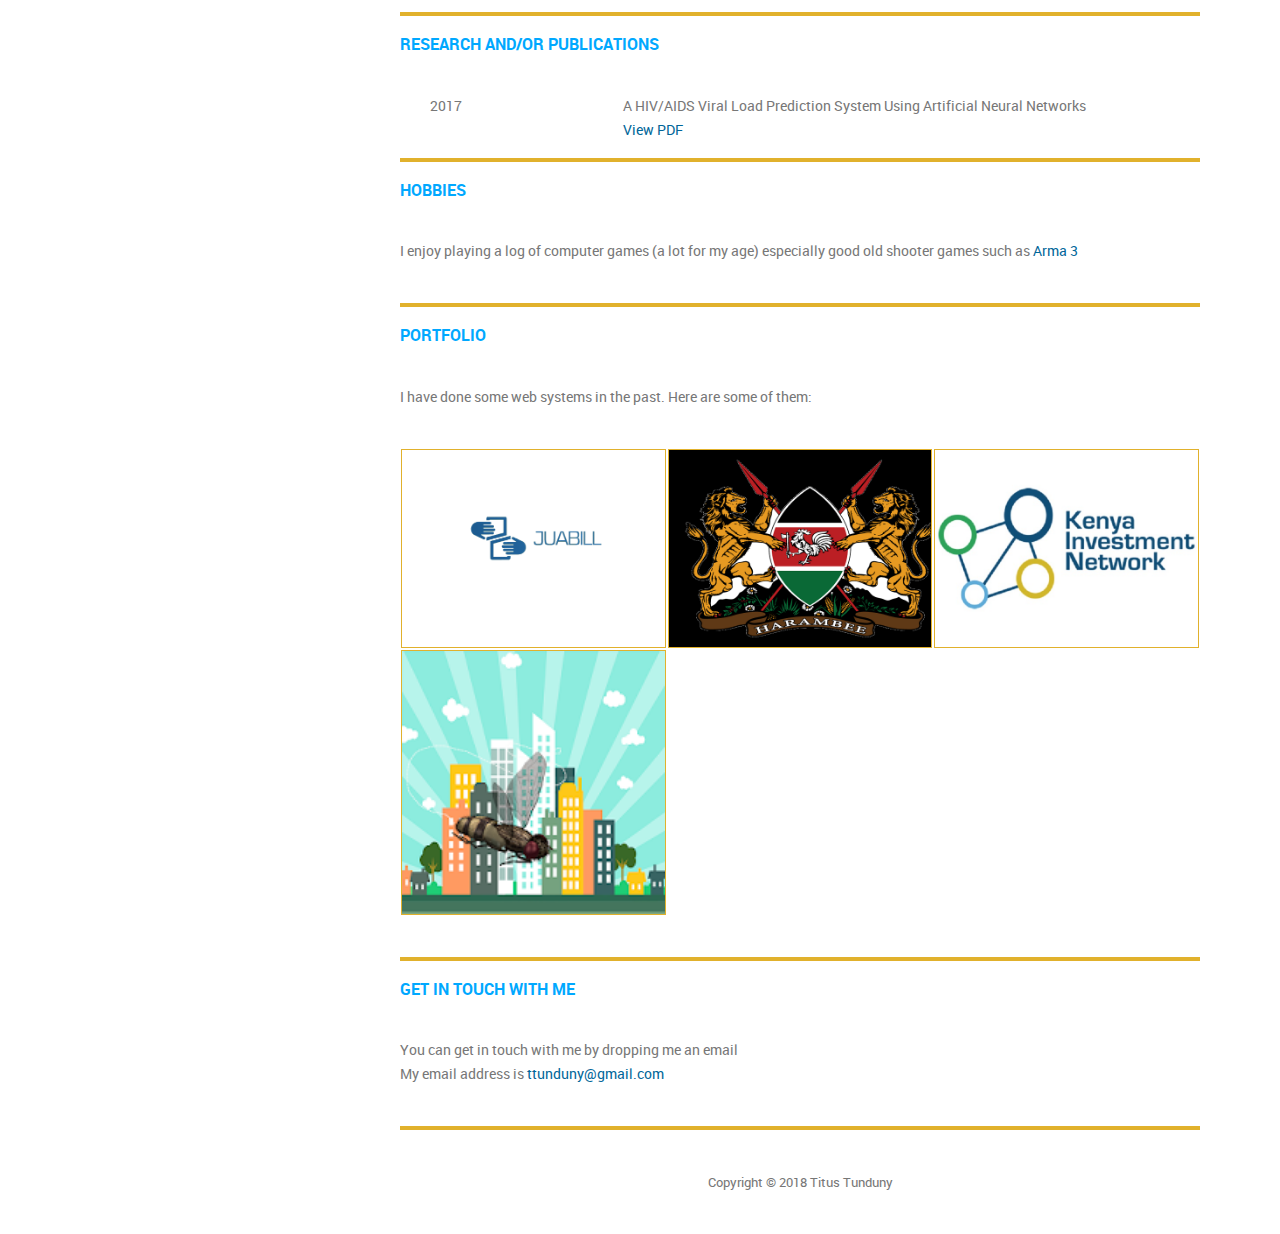
==== commit 03551ac9: "Update index.html" ====
--- a/index.html
+++ b/index.html
@@ -6,7 +6,7 @@
     <head>
         <meta charset="utf-8">
         <meta http-equiv="X-UA-Compatible" content="IE=edge">
-        <title>Titus Tunduny | Resume </title>
+        <title>Titus Tunduny | Online Resume </title>
         <meta name="description" content="">
         <!-- 
     	Volton Template
@@ -93,7 +93,7 @@
                                 <div class="col-md-3">2011-2015</div>
                                 <div class="col-md-9">
                                     <p><span class="upper">Bachelor of Business in Information Technology (BBIT) - Database Administration</span></p>
-                                    <p><i><span class="lower">Strathmore University</span></i></p>
+                                    <!--p><i><span class="lower">Strathmore University</span></i></p-->
                                 </div>                                
                             </div>
                             <br/>
@@ -355,4 +355,4 @@
         <script src="js/min/main.min.js"></script>
 
     </body>
-</html>+</html>
--- a/css/templatemo-style.css
+++ b/css/templatemo-style.css
@@ -279,7 +279,7 @@
   height: 100%;
   position: fixed;
   /*background-color: #5f6d7e;*/
-  background-color: #192a56;
+  background-color: #273c75;
   color: #e1b12c;
   /*overflow-y: hidden;*/
 }
@@ -337,7 +337,7 @@
   background:#487eb0;
 }
 .main-navigation li a.active {
-  background: #273c75;
+  background: #487eb0;
 }
 .main-navigation li a.active:hover {
   background: #487eb0;/*#495461;*/
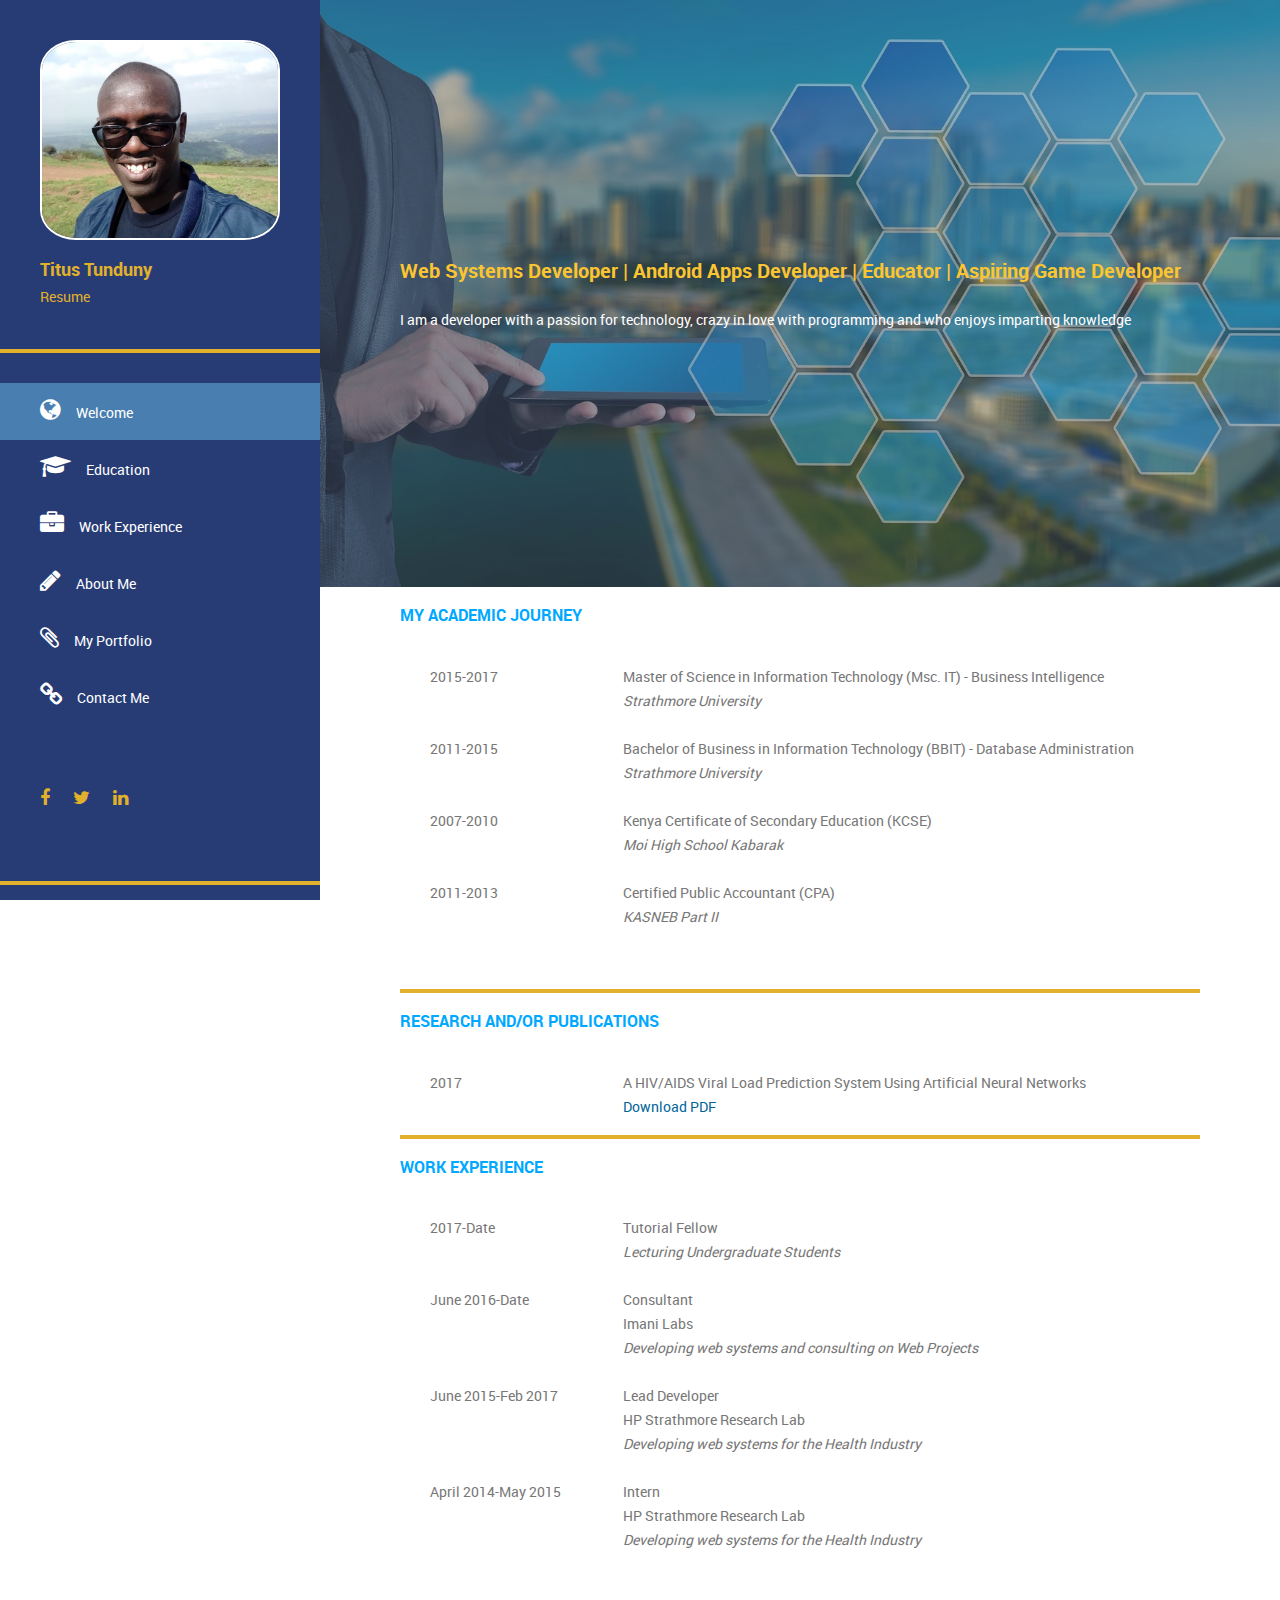
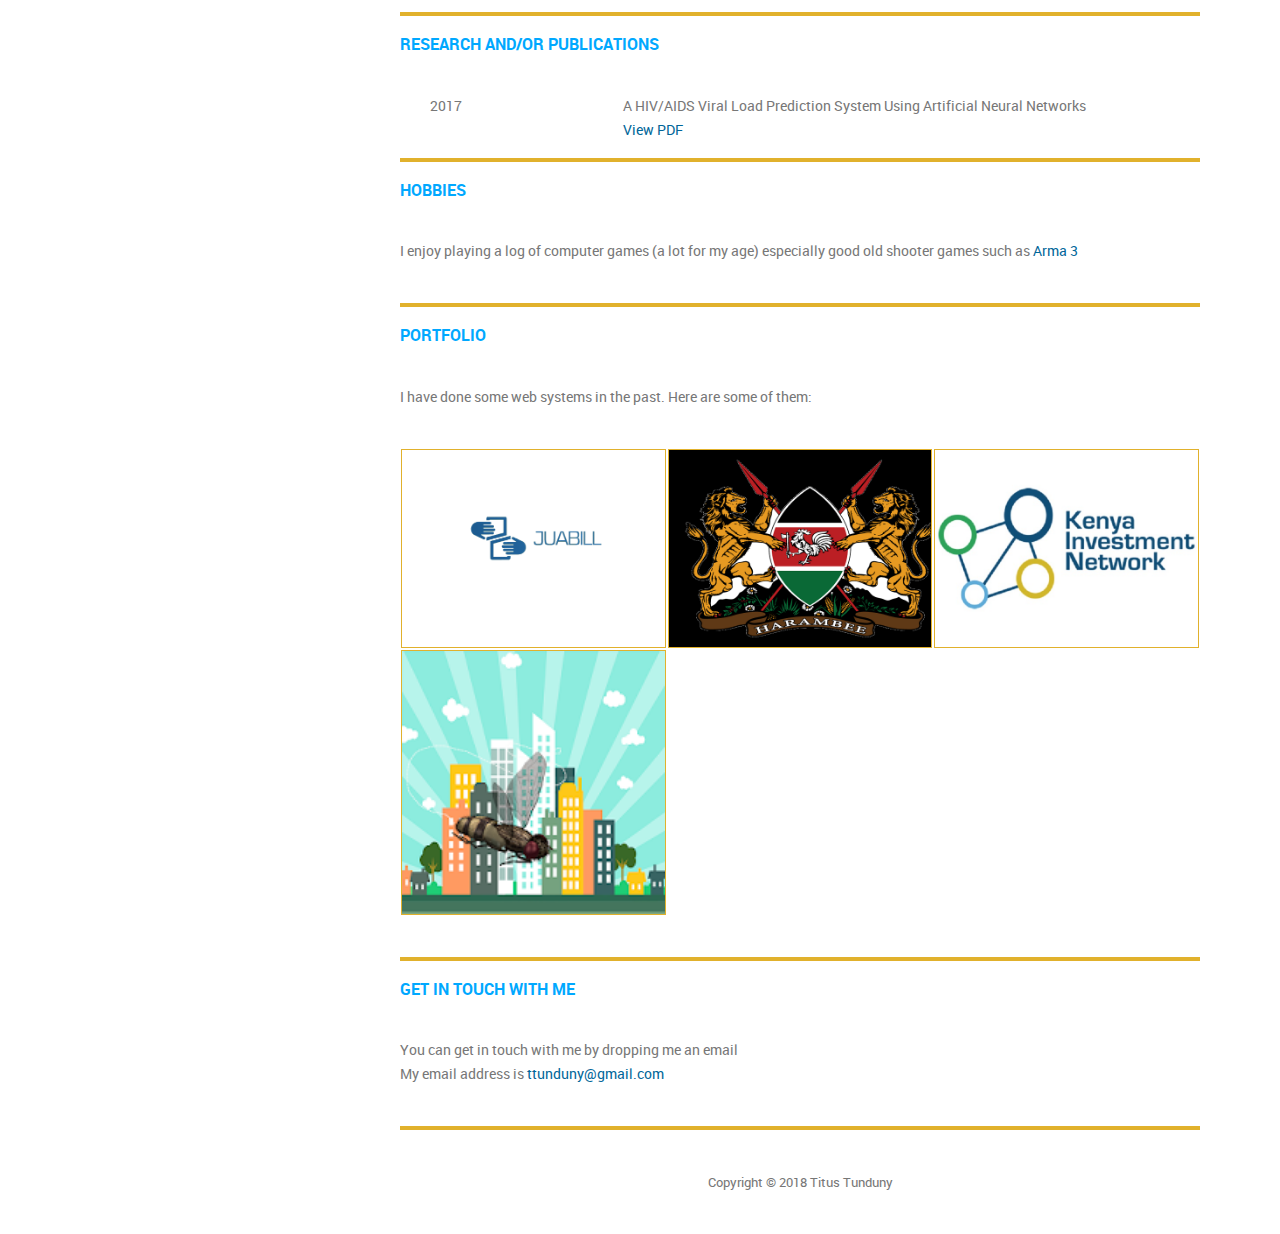
==== commit c7b3aa81: "Removing current work" ====
--- a/index.html
+++ b/index.html
@@ -93,7 +93,7 @@
                                 <div class="col-md-3">2011-2015</div>
                                 <div class="col-md-9">
                                     <p><span class="upper">Bachelor of Business in Information Technology (BBIT) - Database Administration</span></p>
-                                    <!--p><i><span class="lower">Strathmore University</span></i></p-->
+                                    <p><i><span class="lower">Strathmore University</span></i></p>
                                 </div>                                
                             </div>
                             <br/>
@@ -142,7 +142,7 @@
                                 <div class="col-md-3">2017-Date</div>
                                 <div class="col-md-9">
                                     <p><span class="upper">Tutorial Fellow</span></p>
-                                    <p><span class="lower">Strathmore University</span></p>
+                                    <!-- <p><span class="lower">Strathmore University</span></p> -->
                                     <p><i><span class="lower">Lecturing Undergraduate Students</span></i></p>
                                 </div>                                
                             </div>
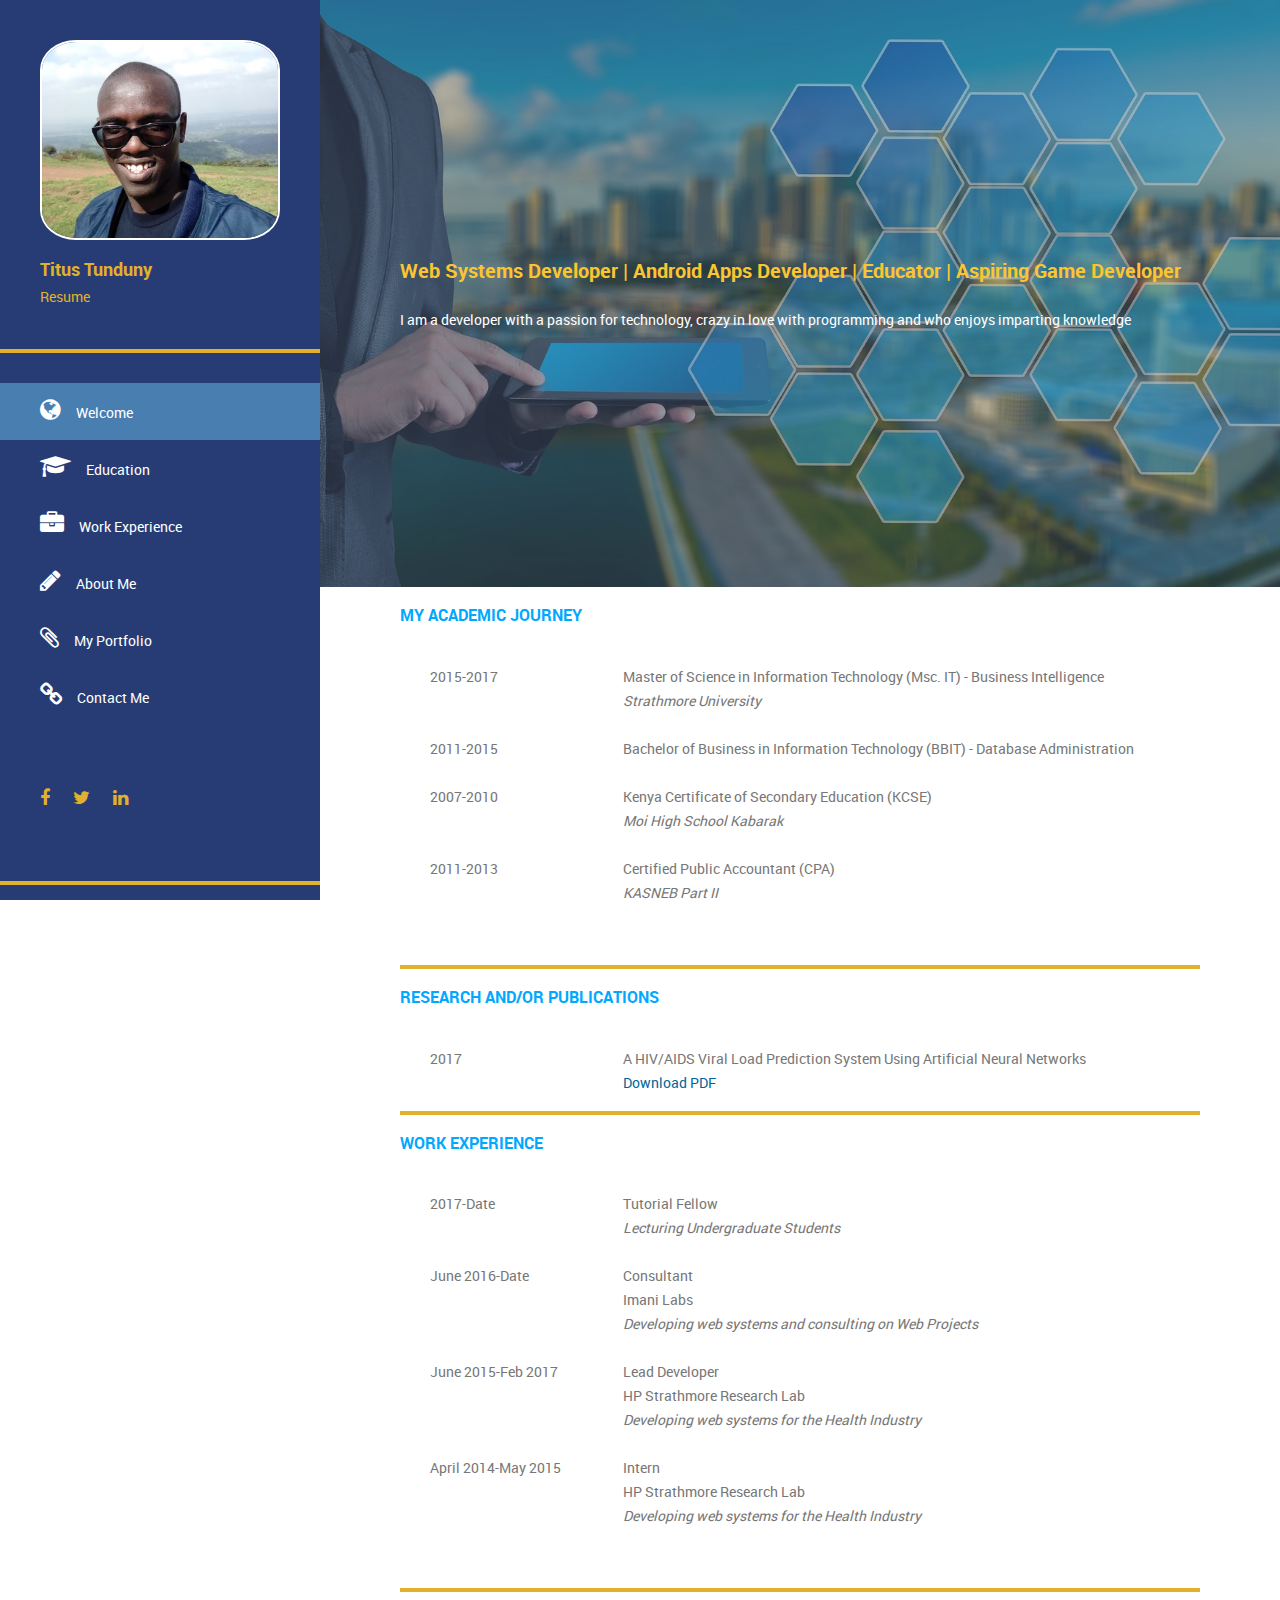
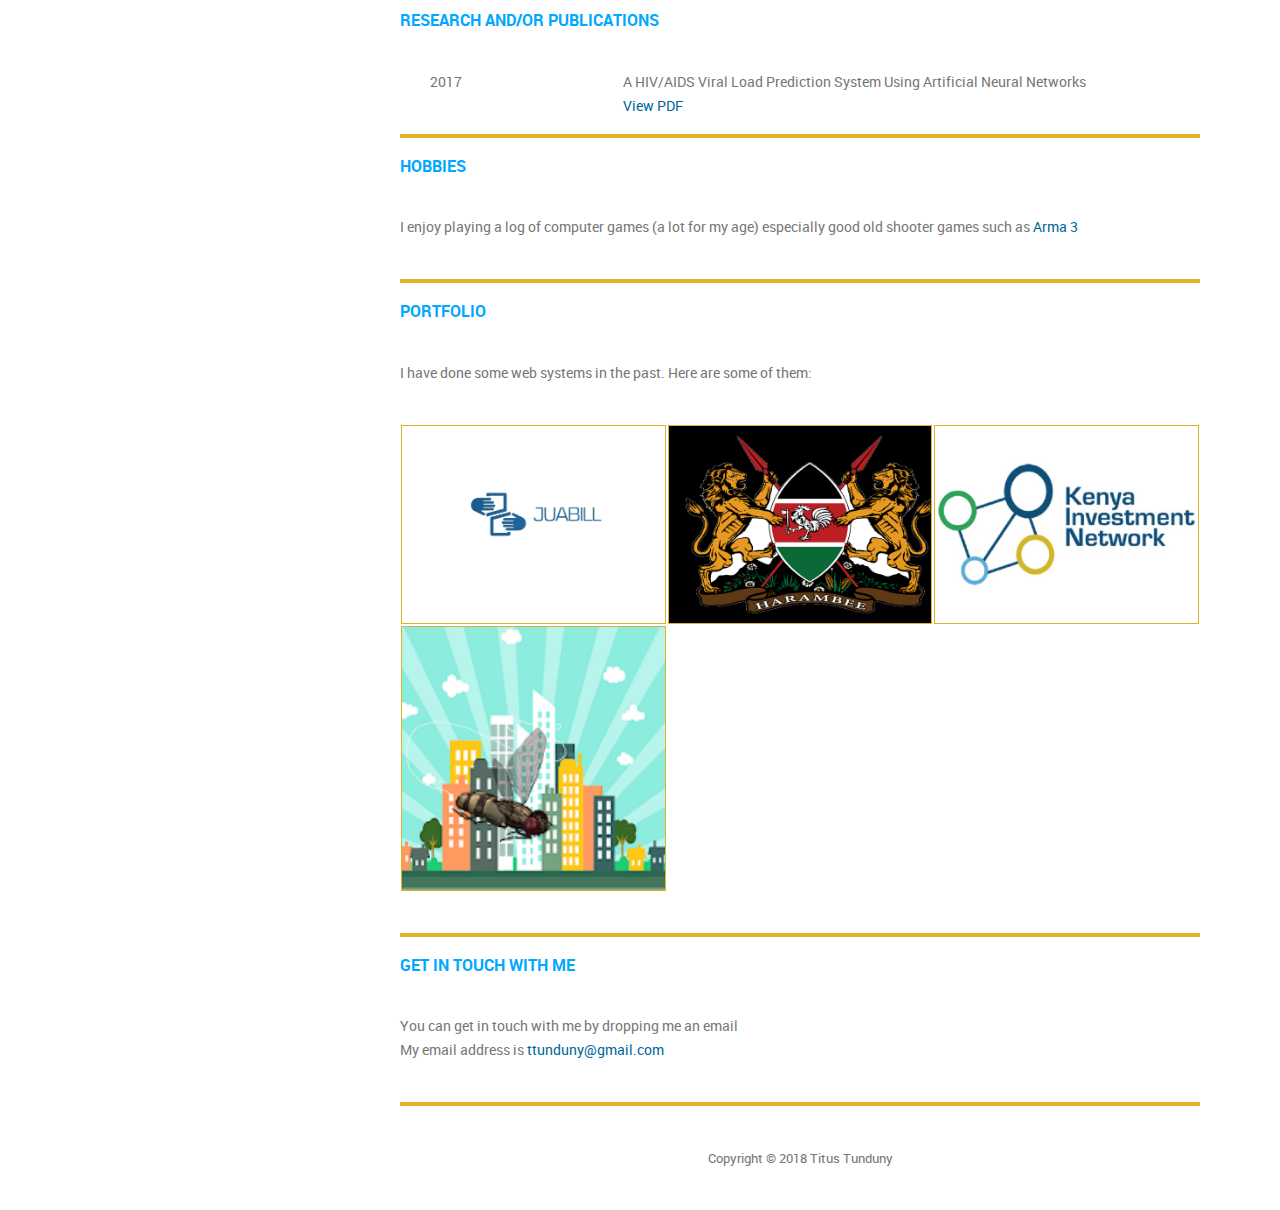
==== commit d095497e: "Merge branch 'master' of https://github.com/ttunduny/resume" ====
--- a/index.html
+++ b/index.html
@@ -93,7 +93,7 @@
                                 <div class="col-md-3">2011-2015</div>
                                 <div class="col-md-9">
                                     <p><span class="upper">Bachelor of Business in Information Technology (BBIT) - Database Administration</span></p>
-                                    <p><i><span class="lower">Strathmore University</span></i></p>
+                                    <!--p><i><span class="lower">Strathmore University</span></i></p-->
                                 </div>                                
                             </div>
                             <br/>
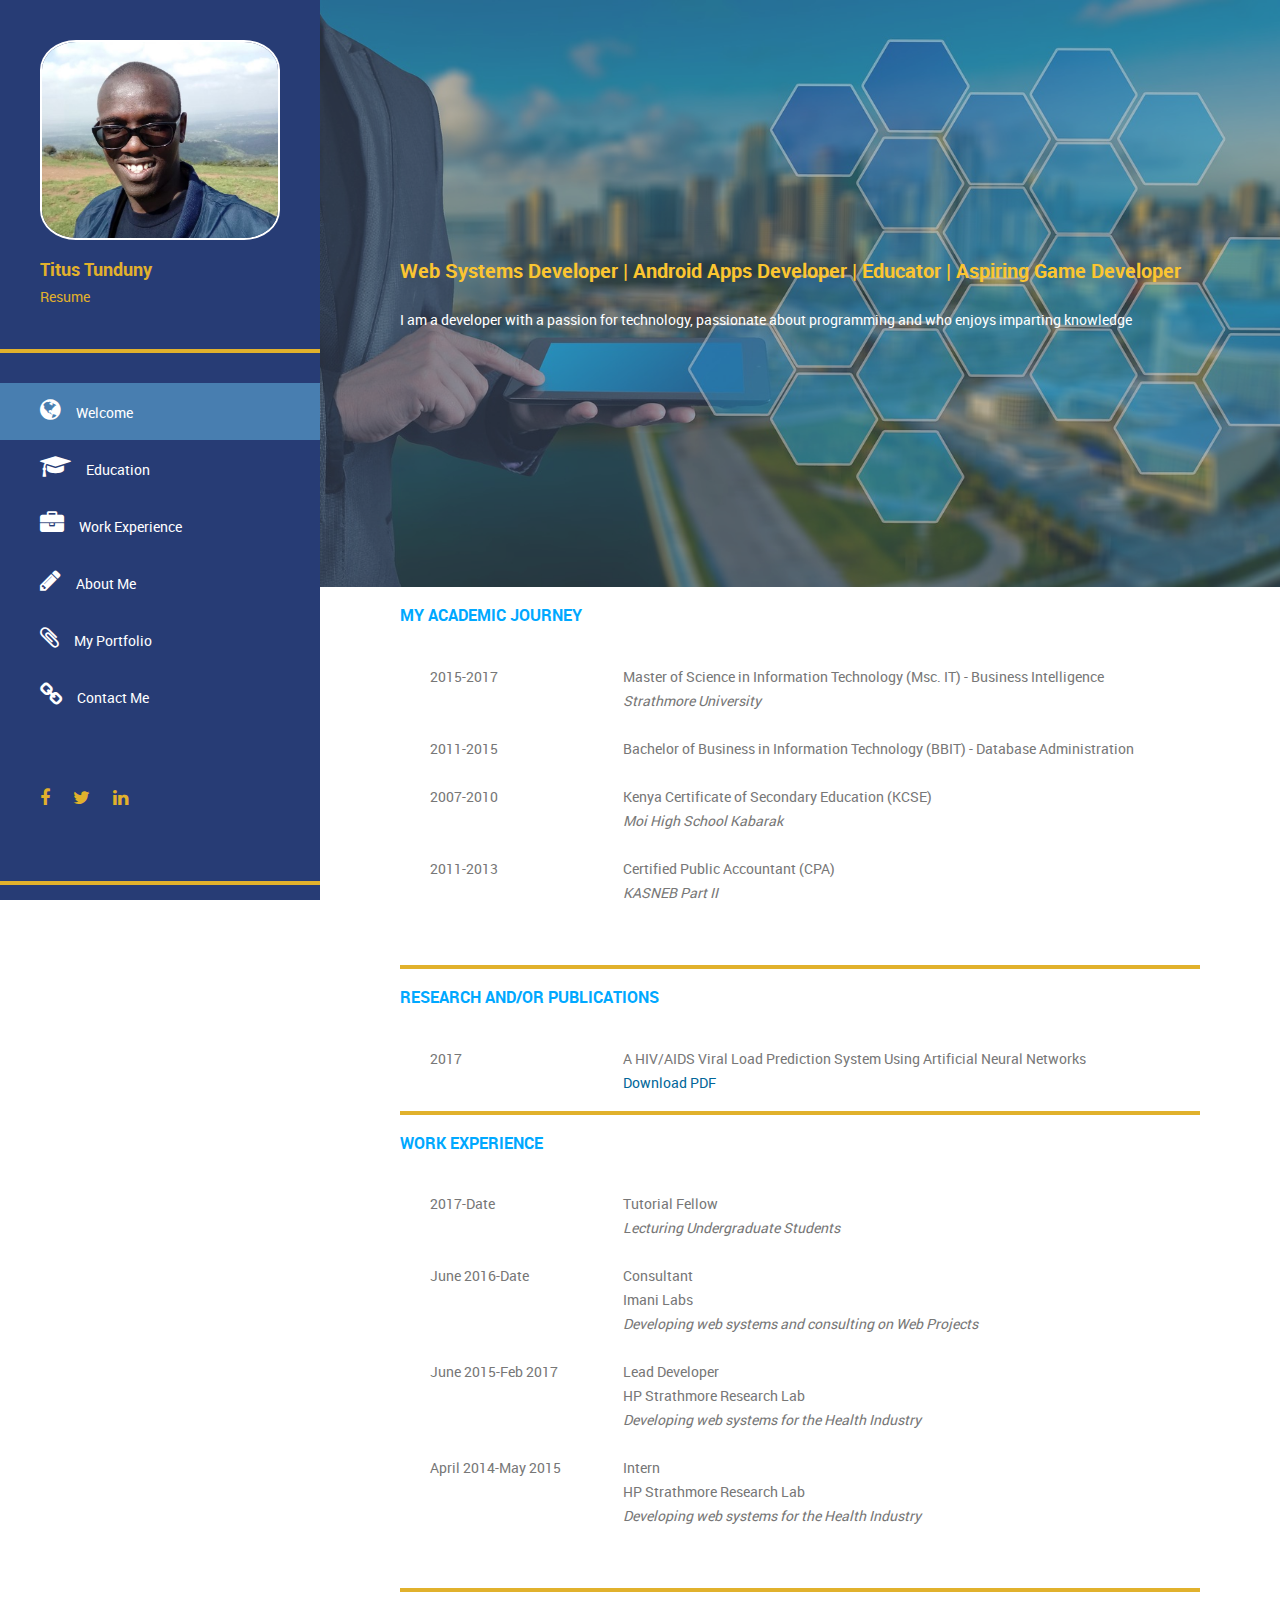
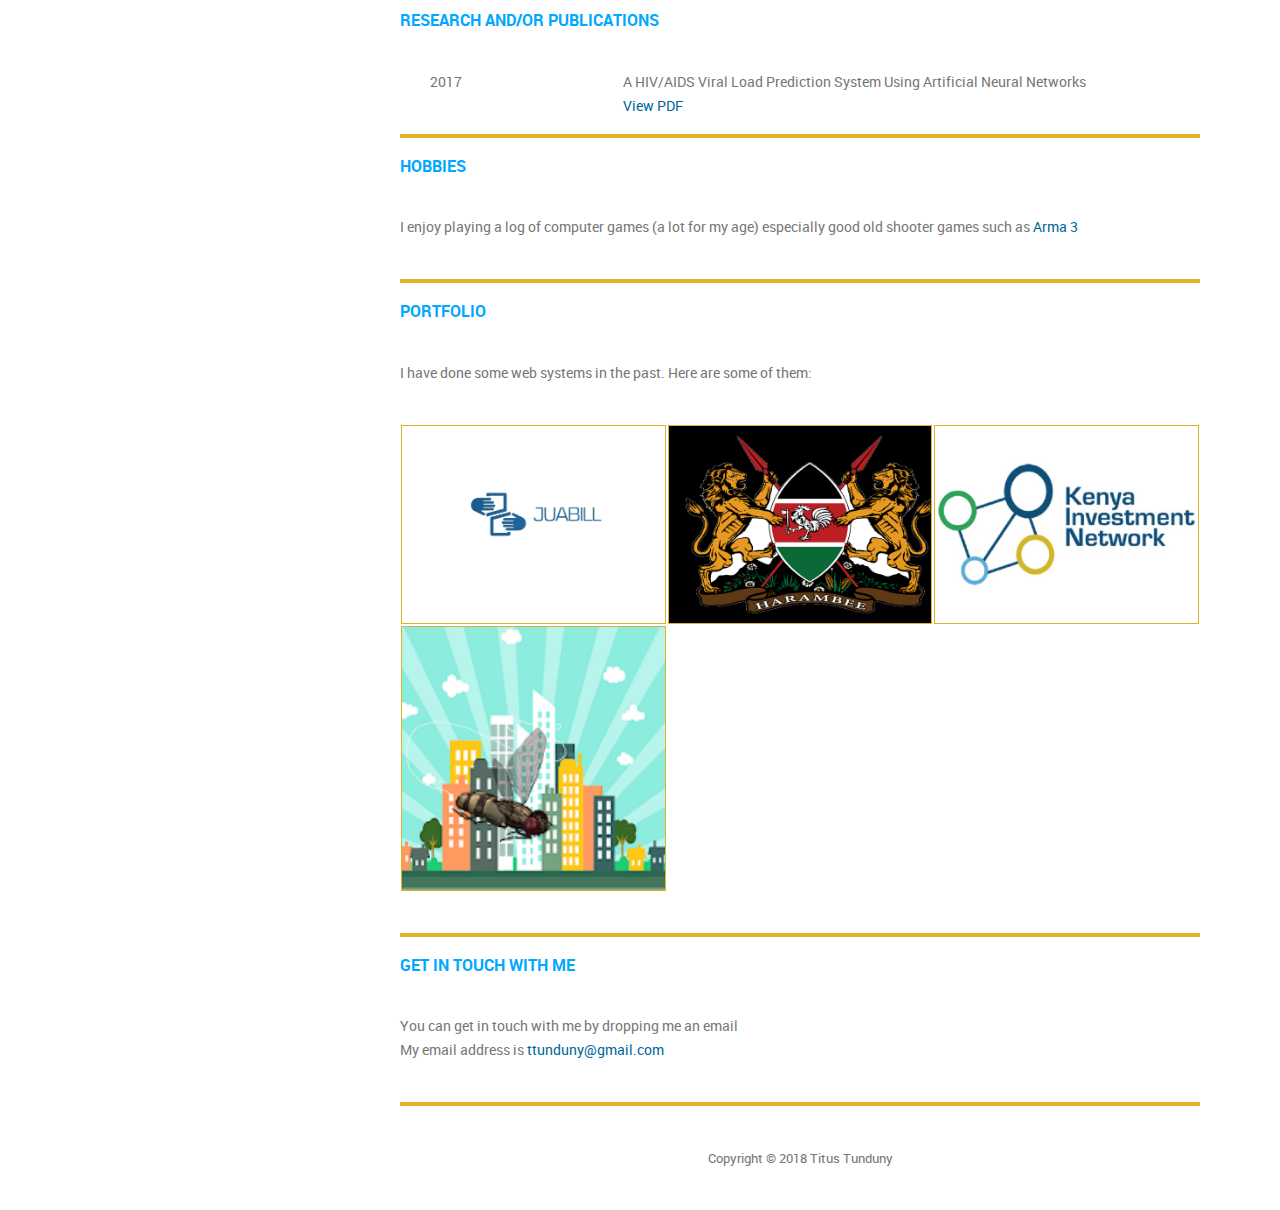
==== commit 4a6f287c: "rewording content" ====
--- a/index.html
+++ b/index.html
@@ -62,7 +62,7 @@
             <div class="banner-overlay"></div>
             <div class="welcome-text">
                 <h2>Web Systems Developer | Android Apps Developer | Educator | Aspiring Game Developer</h2>
-                <h5>I am a developer with a passion for technology, crazy in love with programming and who enjoys imparting knowledge</h5>
+                <h5>I am a developer with a passion for technology, passionate about programming and who enjoys imparting knowledge</h5>
             </div>
         </div>
 
@@ -93,7 +93,7 @@
                                 <div class="col-md-3">2011-2015</div>
                                 <div class="col-md-9">
                                     <p><span class="upper">Bachelor of Business in Information Technology (BBIT) - Database Administration</span></p>
-                                    <!--p><i><span class="lower">Strathmore University</span></i></p-->
+                                    <!--p><i><span class="lower">Strathmore University</span></i><  /p-->
                                 </div>                                
                             </div>
                             <br/>
